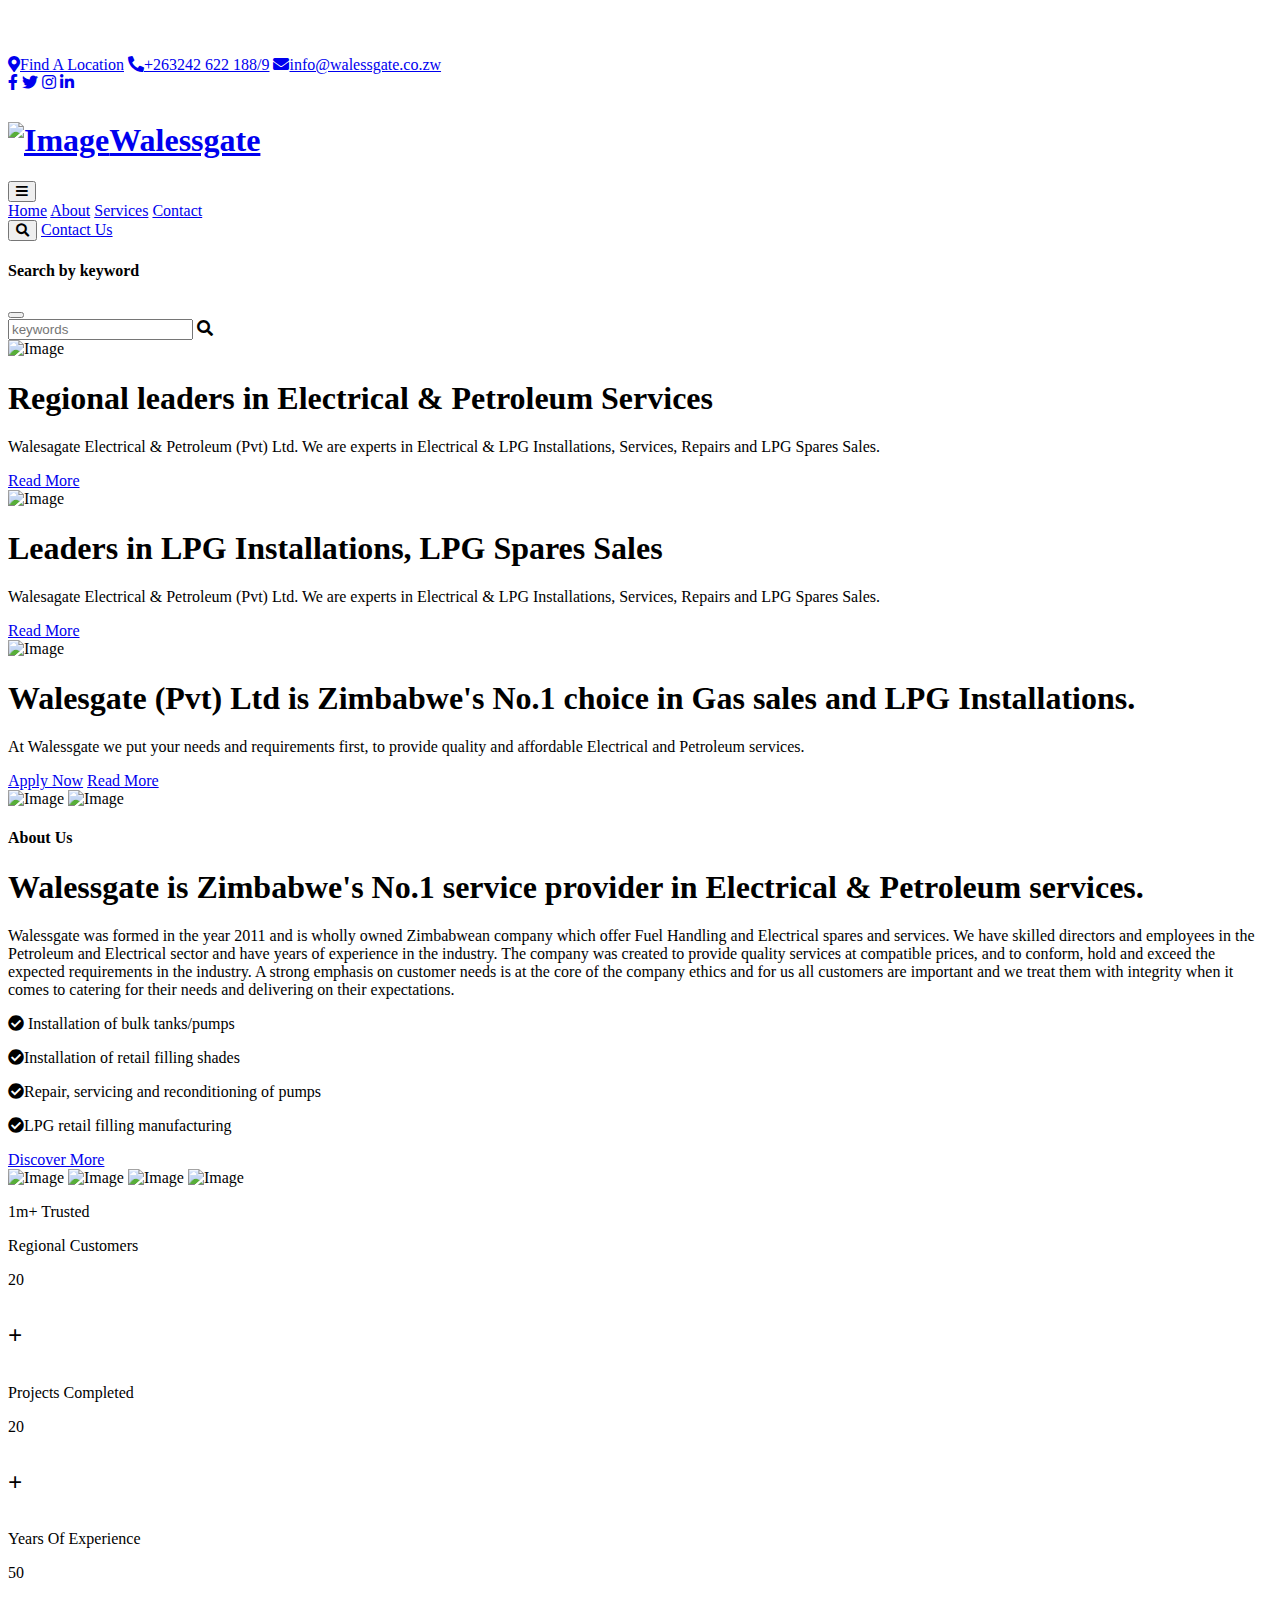
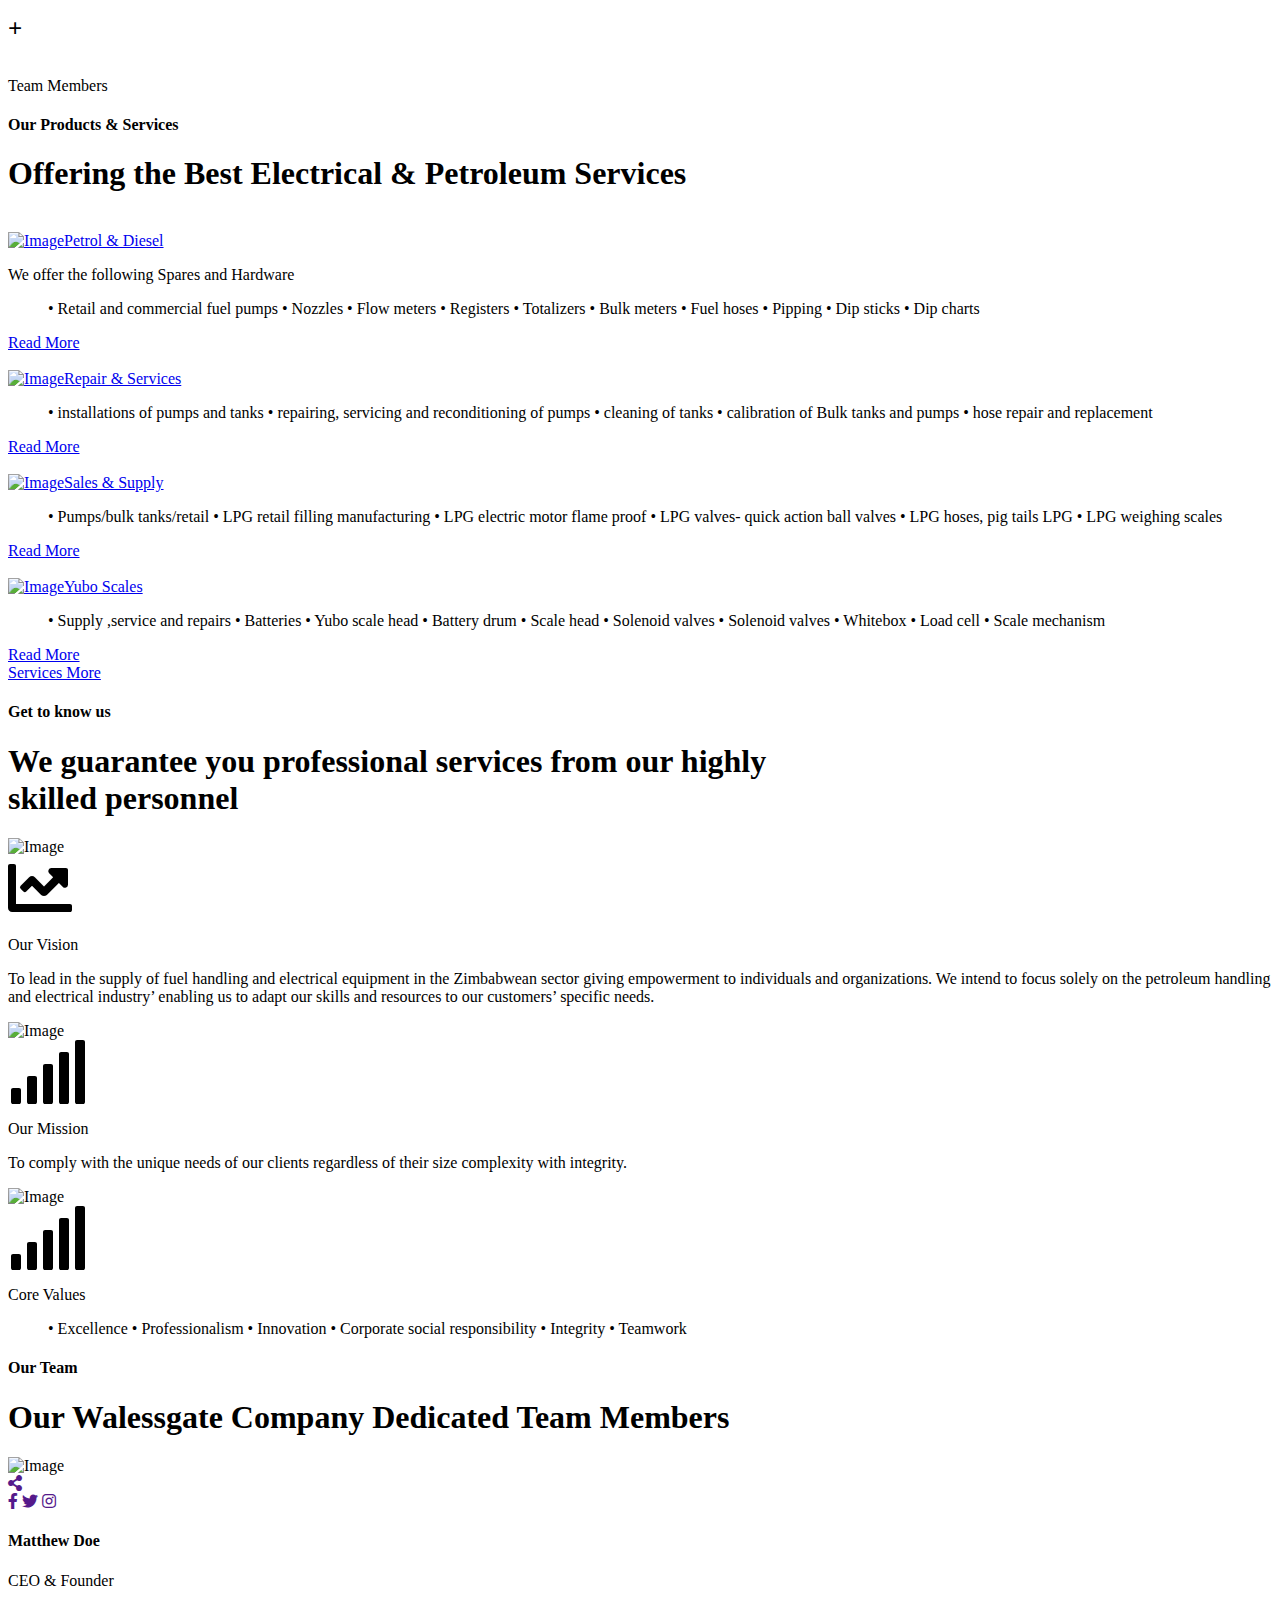
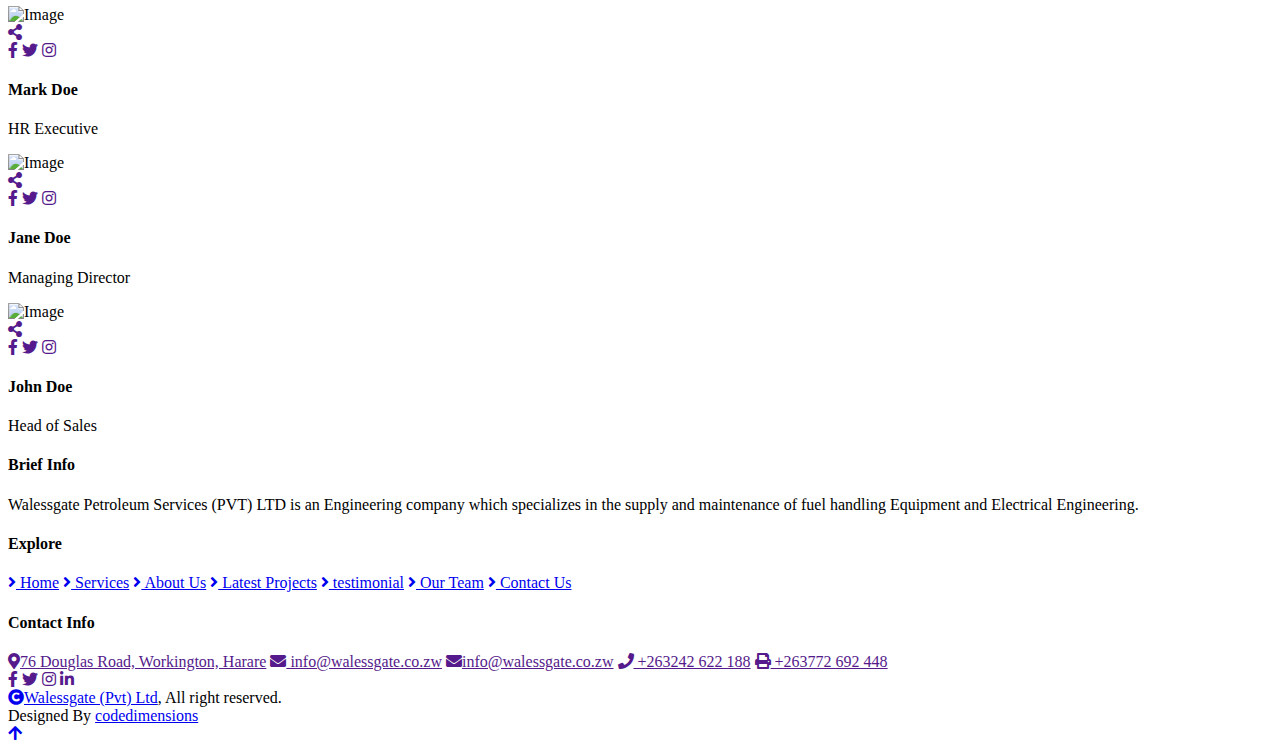
==== index.html @ 55df7e3e "Add files via upload" ====
<!DOCTYPE html>
<html lang="en">

    <head>
        <meta charset="utf-8">
        <title>Walessgate-Home</title>
        <meta content="width=device-width, initial-scale=1.0" name="viewport">
        <meta content="" name="keywords">
        <meta content="" name="description">

        <!-- Google Web Fonts -->
        <link rel="preconnect" href="https://fonts.googleapis.com">
        <link rel="preconnect" href="https://fonts.gstatic.com" crossorigin>
        <link href="https://fonts.googleapis.com/css2?family=Open+Sans:wght@400;500;600;700&family=Roboto:wght@400;500;700&display=swap" rel="stylesheet"> 

        <!-- Icon Font Stylesheet -->
        <link rel="stylesheet" href="https://use.fontawesome.com/releases/v5.15.4/css/all.css"/>
        <link href="https://cdn.jsdelivr.net/npm/bootstrap-icons@1.4.1/font/bootstrap-icons.css" rel="stylesheet">

        <!-- Libraries Stylesheet -->
        <link rel="stylesheet" href="https://cdnjs.cloudflare.com/ajax/libs/animate.css/4.1.1/animate.min.css"/>
        <link href="lib/animate/animate.min.css" rel="stylesheet">
        <link href="lib/owlcarousel/assets/owl.carousel.min.css" rel="stylesheet">
        <link href="lib/lightbox/css/lightbox.min.css" rel="stylesheet">


        <!-- Customized Bootstrap Stylesheet -->
        <link href="css/bootstrap.min.css" rel="stylesheet">

        <!-- Template Stylesheet -->
        <link href="css/style.css" rel="stylesheet">

        <script src="https://code.jquery.com/jquery-3.6.0.min.js"></script>  
        <!-- Include your main.js after jQuery -->  
        <script src="js/main.js"></script>  
    </head>

    <body>

        <!-- Spinner Start -->
        <div id="spinner" class="show bg-white position-fixed translate-middle w-100 vh-100 top-50 start-50 d-flex align-items-center justify-content-center">
            <div class="spinner-border text-primary" style="width: 3rem; height: 3rem;" role="status">
                <span class="sr-only">Loading...</span>
            </div>
        </div>
        <!-- Spinner End -->


        <!-- Topbar Start -->
        <div class="container-fluid topbar px-0 d-none d-lg-block">
            <div class="container px-0">
                <div class="row gx-0 align-items-center" style="height: 45px;">
                    <div class="col-lg-8 text-center text-lg-start mb-lg-0">
                        <div class="d-flex flex-wrap">
                            <a href="#" class="text-muted me-4"><i class="fas fa-map-marker-alt text-primary me-2"></i>Find A Location</a>
                            <a href="#" class="text-muted me-4"><i class="fas fa-phone-alt text-primary me-2"></i>+263242 622 188/9</a>
                            <a href="#" class="text-muted me-0"><i class="fas fa-envelope text-primary me-2"></i>info@walessgate.co.zw</a>
                        </div>
                    </div>
                    <div class="col-lg-4 text-center text-lg-end">
                        <div class="d-flex align-items-center justify-content-end">
                            <a href="#" class="btn btn-primary btn-square rounded-circle nav-fill me-3"><i class="fab fa-facebook-f text-white"></i></a>
                            <a href="#" class="btn btn-primary btn-square rounded-circle nav-fill me-3"><i class="fab fa-twitter text-white"></i></a>
                            <a href="#" class="btn btn-primary btn-square rounded-circle nav-fill me-3"><i class="fab fa-instagram text-white"></i></a>
                            <a href="#" class="btn btn-primary btn-square rounded-circle nav-fill me-0"><i class="fab fa-linkedin-in text-white"></i></a>
                        </div>
                    </div>
                </div>
            </div>
        </div>
        <!-- Topbar End -->


        <!-- Navbar & Hero Start -->
        <div class="container-fluid sticky-top px-0">
            <div class="position-absolute bg-dark" style="left: 0; top: 0; width: 100%; height: 100%;">
            </div>
            <div class="container px-0">
                <nav class="navbar navbar-expand-lg navbar-dark bg-white py-3 px-4">
                    <a href="index.html" class="navbar-brand p-0">
                        <h1 class="text-primary m-0"><img src="img/logo.png" class="img-fluid w-40" alt="Image" style="height:50px">Walessgate </h1>
                        <!-- <img src="img/logo.png" alt="Logo"> -->
                    </a>
                    <button class="navbar-toggler" type="button" data-bs-toggle="collapse" data-bs-target="#navbarCollapse">
                        <span class="fa fa-bars"></span>
                    </button>
                    <div class="collapse navbar-collapse" id="navbarCollapse">
                        <div class="navbar-nav ms-auto py-0">
                            <a href="index.html" class="nav-item nav-link active">Home</a>
                            <a href="about.html" class="nav-item nav-link">About</a>
                            <a href="service.html" class="nav-item nav-link">Services</a>
                         
                            <a href="contact.html" class="nav-item nav-link">Contact</a>
                        </div>
                        <div class="d-flex align-items-center flex-nowrap pt-xl-0">
                            <button class="btn btn-primary btn-md-square mx-2" data-bs-toggle="modal" data-bs-target="#searchModal"><i class="fas fa-search"></i></button>
                            <a href="#" class="btn btn-primary rounded-pill text-white py-2 px-4 ms-2 flex-wrap flex-sm-shrink-0">Contact Us</a>
                        </div>
                    </div>
                </nav>
            </div>
        </div>
        <!-- Navbar & Hero End -->

        <!-- Modal Search Start -->
        <div class="modal fade" id="searchModal" tabindex="-1" aria-labelledby="exampleModalLabel" aria-hidden="true">
            <div class="modal-dialog modal-fullscreen">
                <div class="modal-content rounded-0">
                    <div class="modal-header">
                        <h4 class="modal-title mb-0" id="exampleModalLabel">Search by keyword</h4>
                        <button type="button" class="btn-close" data-bs-dismiss="modal" aria-label="Close"></button>
                    </div>
                    <div class="modal-body d-flex align-items-center">
                        <div class="input-group w-75 mx-auto d-flex">
                            <input type="search" class="form-control p-3" placeholder="keywords" aria-describedby="search-icon-1">
                            <span id="search-icon-1" class="input-group-text p-3"><i class="fa fa-search"></i></span>
                        </div>
                    </div>
                </div>
            </div>
        </div>
        <!-- Modal Search End -->

        <!-- Carousel Start -->
        <div class="header-carousel owl-carousel">
            <div class="header-carousel-item">
                <div class="header-carousel-item-img-1">
                    <img src="img/carousel-1.jpg" class="img-fluid w-100" alt="Image" style="height:550px">
                </div>
                <div class="carousel-caption">
                    <div class="carousel-caption-inner text-start p-3">
                        <h1 class="display-1 text-capitalize text-white mb-4 fadeInUp animate__animated" data-animation="fadeInUp" data-delay="1.3s" style="animation-delay: 1.3s;">Regional leaders in Electrical & Petroleum Services</h1>
                        <p class="mb-5 fs-5 fadeInUp animate__animated" data-animation="fadeInUp" data-delay="1.5s" style="animation-delay: 1.5s;">Walesagate Electrical & Petroleum (Pvt) Ltd. We are experts in Electrical & LPG Installations, Services, Repairs and LPG Spares Sales.
                        </p>
                      
                        <a class="btn btn-dark rounded-pill py-3 px-5 mb-4 fadeInUp animate__animated" data-animation="fadeInUp" data-delay="1.5s" style="animation-delay: 1.7s;" href="#">Read More</a>
                    </div>
                </div>
            </div>
            <div class="header-carousel-item mx-auto">
                <div class="header-carousel-item-img-2">
                    <img src="img/carousel-2.jpg" class="img-fluid w-100" alt="Image" style="height:550px">
                </div>
                <div class="carousel-caption">
                    <div class="carousel-caption-inner text-center p-3">
                        <h1 class="display-1 text-capitalize text-white mb-4">Leaders in LPG Installations, LPG Spares Sales</h1>
                        <p class="mb-5 fs-5">Walesagate Electrical & Petroleum (Pvt) Ltd. We are experts in Electrical & LPG Installations, Services, Repairs and LPG Spares Sales.
                        </p>
                      
                        <a class="btn btn-dark rounded-pill py-3 px-5 mb-4" href="#">Read More</a>
                    </div>
                </div>
            </div>
            <div class="header-carousel-item">
                <div class="header-carousel-item-img-3">
                    <img src="img/carousel-3.jpg" class="img-fluid w-100" alt="Image" style="height:550px">
                </div>
                <div class="carousel-caption">
                    <div class="carousel-caption-inner text-end p-3">
                        <h1 class="display-1 text-capitalize text-white mb-4">Walesgate (Pvt) Ltd is Zimbabwe's No.1 choice in Gas sales and LPG Installations.</h1>
                        <p class="mb-5 fs-5">At Walessgate we put your needs and requirements first, to provide quality and affordable  Electrical and Petroleum services.
                        </p>
                        <a class="btn btn-primary rounded-pill py-3 px-5 mb-4 me-4" href="#">Apply Now</a>
                        <a class="btn btn-dark rounded-pill py-3 px-5 mb-4" href="#">Read More</a>
                    </div>
                </div>
            </div>
        </div>
        <!-- Carousel End -->


        <!-- About Start -->
        <div class="container-fluid about bg-light py-5">
            <div class="container py-5">
                <div class="row g-5 align-items-center">
                    <div class="col-lg-6 col-xl-5 wow fadeInLeft" data-wow-delay="0.1s">
                        <div class="about-img">
                            <img src="img/about-3.webp" class="img-fluid w-100 rounded-top bg-white" alt="Image">
                            <img src="img/about-2.jpg" class="img-fluid w-100 rounded-bottom" alt="Image">
                        </div>
                    </div>
                    <div class="col-lg-6 col-xl-7 wow fadeInRight" data-wow-delay="0.3s">
                        <h4 class="text-primary">About Us</h4>
                        <h1 class="display-5 mb-4">Walessgate is Zimbabwe's No.1 service provider in Electrical & Petroleum services.</h1>
                        <p class="text ps-4 mb-4">Walessgate was formed in the year 2011 and is wholly owned Zimbabwean company which offer Fuel Handling and Electrical spares and services.
                            We have skilled directors and employees in the Petroleum and Electrical sector and have years of experience in the industry. The company was created to provide quality services at compatible prices, and to conform, hold and exceed the expected requirements in the industry. 
                            A strong emphasis on customer needs is at the core of the company ethics and for us all customers are important and we treat them with integrity when it comes to catering for their needs and delivering on their expectations.
                            
                        </p>
                        <div class="row g-4 justify-content-between mb-5">
                            <div class="col-lg-6 col-xl-5">
                                <p class="text-dark"><i class="fas fa-check-circle text-primary me-1"></i> Installation of bulk tanks/pumps</p>
                                <p class="text-dark mb-0"><i class="fas fa-check-circle text-primary me-1"></i>Installation of retail filling shades</p>
                            </div>
                            <div class="col-lg-6 col-xl-7">
                                <p class="text-dark"><i class="fas fa-check-circle text-primary me-1"></i>Repair, servicing and reconditioning of pumps</p>
                                <p class="text-dark mb-0"><i class="fas fa-check-circle text-primary me-1"></i>LPG retail filling manufacturing </p>
                            </div>
                        </div>
                        <div class="row g-4 justify-content-between mb-5">
                            <div class="col-xl-5"><a href="#" class="btn btn-primary rounded-pill py-3 px-5">Discover More</a></div>
                            <div class="col-xl-7 mb-5">
                                <div class="about-customer d-flex position-relative">
                                    <img src="img/customer-img-1.jpg" class="img-fluid btn-xl-square position-absolute" style="left: 0; top: 0;"  alt="Image">
                                    <img src="img/customer-img-2.jpg" class="img-fluid btn-xl-square position-absolute" style="left: 45px; top: 0;" alt="Image">
                                    <img src="img/customer-img-3.webp" class="img-fluid btn-xl-square position-absolute" style="left: 90px; top: 0;" alt="Image">
                                    <img src="img/customer-img-1.jpg" class="img-fluid btn-xl-square position-absolute" style="left: 135px; top: 0;" alt="Image">
                                    <div class="position-absolute text-dark" style="left: 220px; top: 10px;">
                                        <p class="mb-0">1m+ Trusted</p>
                                        <p class="mb-0">Regional Customers</p>
                                    </div>
                                </div>
                            </div>
                        </div>
                        <div class="row g-4 text-center align-items-center justify-content-center">
                            <div class="col-sm-4">
                                <div class="bg-primary rounded p-4">
                                    <div class="d-flex align-items-center justify-content-center">
                                        <span class="counter-value fs-1 fw-bold text-dark" data-toggle="counter-up">20</span>
                                        <h4 class="text-dark fs-1 mb-0" style="font-weight: 600; font-size: 25px;">+</h4>
                                    </div>
                                    <div class="w-100 d-flex align-items-center justify-content-center">
                                        <p class="text-white mb-0">Projects Completed</p>
                                    </div>
                                </div>
                            </div>
                            <div class="col-sm-4">
                                <div class="bg-dark rounded p-4">
                                    <div class="d-flex align-items-center justify-content-center">
                                        <span class="counter-value fs-1 fw-bold text-white" data-toggle="counter-up">20</span>
                                        <h4 class="text-white fs-1 mb-0" style="font-weight: 600; font-size: 25px;">+</h4>
                                    </div>
                                    <div class="w-100 d-flex align-items-center justify-content-center">
                                        <p class="mb-0">Years Of Experience</p>
                                    </div>
                                </div>
                            </div>
                            <div class="col-sm-4">
                                <div class="bg-primary rounded p-4">
                                    <div class="d-flex align-items-center justify-content-center">
                                        <span class="counter-value fs-1 fw-bold text-dark" data-toggle="counter-up">50</span>
                                        <h4 class="text-dark fs-1 mb-0" style="font-weight: 600; font-size: 25px;">+</h4>
                                    </div>
                                    <div class="w-100 d-flex align-items-center justify-content-center">
                                        <p class="text-white mb-0">Team Members</p>
                                    </div>
                                </div>
                            </div>
                        </div>
                    </div>
                </div>
            </div>
        </div>
        <!-- About End -->


        <!-- Services Start -->
        <div class="container-fluid service py-5">
            <div class="container py-5">
                <div class="text-center mx-auto pb-5 wow fadeInUp" data-wow-delay="0.1s" style="max-width: 800px;">
                    <h4 class="text-primary">Our Products & Services</h4>
                    <h1 class="display-4"> Offering the Best Electrical & Petroleum Services</h1>
                </div>
                <div class="row g-4 justify-content-center text-center">
                    <div class="col-md-6 col-lg-4 col-xl-3 wow fadeInUp" data-wow-delay="0.1s">
                        <div class="service-item bg-light rounded">
                            <div class="service-img">
                                <img src="img/service-1.avif" class="img-fluid w-100 rounded-top" alt="">
                            </div>
                            <div class="service-content text-center p-4">
                                <div class="service-content-inner">
                                    <a href="#" class="h4 mb-4 d-inline-flex text-start"><img src="img/logo.png" class="img-fluid w-40" alt="Image" style="height:50px"></i>Petrol & Diesel</a>
                                    <p class="mb-4">We offer the following Spares and Hardware
                                        <ul> 
                                             •	Retail and commercial fuel pumps
                                                •	Nozzles
                                                •	Flow meters
                                                •	Registers
                                                •	Totalizers
                                                •	Bulk meters
                                                •	Fuel hoses
                                                •	Pipping
                                                •	Dip sticks
                                                •	Dip charts



                                        </ul>
                                    </p>
                                    <a class="btn btn-light rounded-pill py-2 px-4" href="service.html">Read More</a>
                                </div>
                            </div>
                        </div>
                    </div>
                    <div class="col-md-6 col-lg-4 col-xl-3 wow fadeInUp" data-wow-delay="0.3s">
                        <div class="service-item bg-light rounded">
                            <div class="service-img">
                                <img src="img/service-2.jpg" class="img-fluid w-100 rounded-top" alt="">
                            </div>
                            <div class="service-content text-center p-4">
                                <div class="service-content-inner">
                                    <a href="#" class="h4 mb-4 d-inline-flex text-start"><img src="img/logo.png" class="img-fluid w-40" alt="Image" style="height:50px">Repair & Services</a>
                                    <p class="mb-4"><ul>
                                        •	installations of pumps and tanks
                                        •	repairing, servicing and reconditioning of pumps
                                        •	cleaning of tanks
                                        •	calibration of Bulk tanks and pumps
                                        •	hose repair and replacement

                                    </ul>
                                    </p>
                                    <a class="btn btn-light rounded-pill py-2 px-4" href="service.html">Read More</a>
                                </div>
                            </div>
                        </div>
                    </div>
                    <div class="col-md-6 col-lg-4 col-xl-3 wow fadeInUp" data-wow-delay="0.5s">
                        <div class="service-item bg-light rounded">
                            <div class="service-img">
                                <img src="img/service-4.jpg" class="img-fluid w-100 rounded-top" alt="">
                            </div>
                            <div class="service-content text-center p-4">
                                <div class="service-content-inner">
                                    <a href="#" class="h4 mb-4 d-inline-flex text-start"><img src="img/logo.png" class="img-fluid w-40" alt="Image" style="height:50px">Sales & Supply</a>
                                    <p class="mb-4"><ul>
                                        •	Pumps/bulk tanks/retail
                                        •	LPG retail filling manufacturing 
                                        •	LPG electric motor flame proof
                                        •	LPG valves- quick action ball valves
                                        •	LPG hoses, pig tails LPG
                                        •	LPG weighing scales


                                    </ul>
                                    </p>
                                    <a class="btn btn-light rounded-pill py-2 px-4" href="service.html">Read More</a>
                                </div>
                            </div>
                        </div>
                    </div>
                    <div class="col-md-6 col-lg-4 col-xl-3 wow fadeInUp" data-wow-delay="0.7s">
                        <div class="service-item bg-light rounded">
                            <div class="service-img">
                                <img src="img/service-3.png" class="img-fluid w-100 rounded-top" alt="">
                            </div>
                            <div class="service-content text-center p-4">
                                <div class="service-content-inner">
                                    <a href="#" class="h4 mb-4 d-inline-flex text-start"><img src="img/logo.png" class="img-fluid w-40" alt="Image" style="height:50px">Yubo Scales</a>
                                    <p class="mb-4"><ul>
                                        •	Supply ,service and repairs
                                        •	Batteries
                                        •	Yubo scale head
                                        •	Battery drum
                                        •	Scale head
                                        •	Solenoid valves
                                        •	Solenoid valves
                                        •	Whitebox
                                        •	Load cell
                                        •	Scale mechanism
                                       



                                    </ul>
                                    </p>
                                    <a class="btn btn-light rounded-pill py-2 px-4" href="service.html">Read More</a>
                                </div>
                            </div>
                        </div>
                    </div>
                    <div class="col-12">
                        <a class="btn btn-primary rounded-pill py-3 px-5 wow fadeInUp" data-wow-delay="0.1s" href="service.html">Services More</a>
                    </div>
                </div>
            </div>
        </div>
        <!-- Services End -->


        <!-- Project Start -->
        <div class="container-fluid project">
            <div class="container">
                <div class="text-center mx-auto pb-5 wow fadeInUp" data-wow-delay="0.1s" style="max-width: 800px;">
                    <h4 class="text-primary">Get to know us</h4>
                    <h1 class="display-4">We guarantee you professional services from our highly skilled personnel</h1>
                </div>
                <div class="project-carousel owl-carousel wow fadeInUp" data-wow-delay="0.1s">
                    <div class="project-item h-100 wow fadeInUp" data-wow-delay="0.1s">
                        <div class="project-img">
                            <img src="img/carousel-1.jpg" class="img-fluid w-100 rounded" alt="Image">
                        </div>
                        <div class="project-content bg-light rounded p-4">
                            <div class="project-content-inner">
                                <div class="project-icon mb-3"><i class="fas fa-chart-line fa-4x text-primary"></i></div>
                                <p class="text-dark fs-5 mb-3">Our Vision</p>
                                <p>
                                    To lead in the supply of fuel handling and electrical equipment in the Zimbabwean sector giving empowerment to individuals and organizations. We intend to focus solely on the petroleum handling and electrical industry’ enabling us to adapt our skills and resources to our customers’ specific needs.
                                </p>
                              
                            </div>
                        </div>
                    </div>
                    <div class="project-item h-100 wow fadeInUp" data-wow-delay="0.3s">
                        <div class="project-img">
                            <img src="img/carousel-1.jpg" class="img-fluid w-100 rounded" alt="Image">
                        </div>
                        <div class="project-content bg-light rounded p-4">
                            <div class="project-content-inner">
                                <div class="project-icon mb-3"><i class="fas fa-signal fa-4x text-primary"></i></div>
                                <p class="text-dark fs-5 mb-3">Our Mission</p>
                                <p>
                                    To comply with the unique needs of our clients regardless of their size complexity with integrity.
                                </p>
                              
                            </div>
                        </div>
                    </div>
                    <div class="project-item h-100">
                        <div class="project-img">
                            <img src="img/carousel-1.jpg" class="img-fluid w-100 rounded" alt="Image">
                        </div>
                        <div class="project-content bg-light rounded p-4">
                            <div class="project-content-inner">
                                <div class="project-icon mb-3"><i class="fas fa-signal fa-4x text-primary"></i></div>
                                <p class="text-dark fs-5 mb-3">Core Values</p>
                               <p>
                                <ul>
                                    •	Excellence
                                    •	Professionalism
                                    •	Innovation
                                    •	Corporate social responsibility
                                    •	Integrity
                                    •	Teamwork

                                </ul>
                               </p>
                                
                            </div>
                        </div>
                    </div>
                </div>
            </div>
        </div>
        <!-- Project End -->


        <!-- Team Start -->
        <div class="container-fluid team pb-5">
            <div class="container pb-5">
                <div class="text-center mx-auto pb-5 wow fadeInUp" data-wow-delay="0.1s" style="max-width: 800px;">
                    <h4 class="text-primary">Our Team</h4>
                    <h1 class="display-4">Our Walessgate Company Dedicated Team Members</h1>
                </div>
                <div class="row g-4 justify-content-center">
                    <div class="col-sm-6 col-md-6 col-lg-4 col-xl-3 wow fadeInUp" data-wow-delay="0.1s">
                        <div class="team-item rounded">
                            <div class="team-img">
                                <img src="img/team-1.jpeg" class="img-fluid w-100 rounded-top" alt="Image">
                                <div class="team-icon">
                                    <a class="btn btn-primary btn-sm-square text-white rounded-circle mb-3" href=""><i class="fas fa-share-alt"></i></a>
                                    <div class="team-icon-share">
                                        <a class="btn btn-primary btn-sm-square text-white rounded-circle mb-3" href=""><i class="fab fa-facebook-f"></i></a>
                                        <a class="btn btn-primary btn-sm-square text-white rounded-circle mb-3" href=""><i class="fab fa-twitter"></i></a>
                                        <a class="btn btn-primary btn-sm-square text-white rounded-circle mb-0" href=""><i class="fab fa-instagram"></i></a>
                                    </div>
                                </div>
                            </div>
                            <div class="team-content bg-dark text-center rounded-bottom p-4">
                                <div class="team-content-inner rounded-bottom">
                                    <h4 class="text-white">Matthew Doe</h4>
                                    <p class="text-muted mb-0">CEO & Founder</p>
                                </div>
                            </div>
                        </div>
                    </div>
                    <div class="col-sm-6 col-md-6 col-lg-4 col-xl-3 wow fadeInUp" data-wow-delay="0.3s">
                        <div class="team-item rounded">
                            <div class="team-img">
                                <img src="img/team-1.jpeg" class="img-fluid w-100 rounded-top" alt="Image">
                                <div class="team-icon">
                                    <a class="btn btn-primary btn-sm-square text-white rounded-circle mb-3" href=""><i class="fas fa-share-alt"></i></a>
                                    <div class="team-icon-share">
                                        <a class="btn btn-primary btn-sm-square text-white rounded-circle mb-3" href=""><i class="fab fa-facebook-f"></i></a>
                                        <a class="btn btn-primary btn-sm-square text-white rounded-circle mb-3" href=""><i class="fab fa-twitter"></i></a>
                                        <a class="btn btn-primary btn-sm-square text-white rounded-circle mb-0" href=""><i class="fab fa-instagram"></i></a>
                                    </div>
                                </div>
                            </div>
                            <div class="team-content bg-dark text-center rounded-bottom p-4">
                                <div class="team-content-inner rounded-bottom">
                                    <h4 class="text-white">Mark Doe</h4>
                                    <p class="text-muted mb-0">HR Executive</p>
                                </div>
                            </div>
                        </div>
                    </div>
                    <div class="col-sm-6 col-md-6 col-lg-4 col-xl-3 wow fadeInUp" data-wow-delay="0.5s">
                        <div class="team-item rounded">
                            <div class="team-img">
                                <img src="img/team-1.jpeg" class="img-fluid w-100 rounded-top" alt="Image">
                                <div class="team-icon">
                                    <a class="btn btn-primary btn-sm-square text-white rounded-circle mb-3" href=""><i class="fas fa-share-alt"></i></a>
                                    <div class="team-icon-share">
                                        <a class="btn btn-primary btn-sm-square text-white rounded-circle mb-3" href=""><i class="fab fa-facebook-f"></i></a>
                                        <a class="btn btn-primary btn-sm-square text-white rounded-circle mb-3" href=""><i class="fab fa-twitter"></i></a>
                                        <a class="btn btn-primary btn-sm-square text-white rounded-circle mb-0" href=""><i class="fab fa-instagram"></i></a>
                                    </div>
                                </div>
                            </div>
                            <div class="team-content bg-dark text-center rounded-bottom p-4">
                                <div class="team-content-inner rounded-bottom">
                                    <h4 class="text-white">Jane Doe</h4>
                                    <p class="text-muted mb-0">Managing Director</p>
                                </div>
                            </div>
                        </div>
                    </div>
                    <div class="col-sm-6 col-md-6 col-lg-4 col-xl-3 wow fadeInUp" data-wow-delay="0.7s">
                        <div class="team-item rounded">
                            <div class="team-img">
                                <img src="img/team-1.jpeg" class="img-fluid w-100 rounded-top" alt="Image">
                                <div class="team-icon">
                                    <a class="btn btn-primary btn-sm-square text-white rounded-circle mb-3" href=""><i class="fas fa-share-alt"></i></a>
                                    <div class="team-icon-share">
                                        <a class="btn btn-primary btn-sm-square text-white rounded-circle mb-3" href=""><i class="fab fa-facebook-f"></i></a>
                                        <a class="btn btn-primary btn-sm-square text-white rounded-circle mb-3" href=""><i class="fab fa-twitter"></i></a>
                                        <a class="btn btn-primary btn-sm-square text-white rounded-circle mb-0" href=""><i class="fab fa-instagram"></i></a>
                                    </div>
                                </div>
                            </div>
                            <div class="team-content bg-dark text-center rounded-bottom p-4">
                                <div class="team-content-inner rounded-bottom">
                                    <h4 class="text-white">John Doe</h4>
                                    <p class="text-muted mb-0">Head of Sales</p>
                                </div>
                            </div>
                        </div>
                    </div>
                </div>
            </div>
        </div>
        <!-- Team End -->


        <!-- Footer Start -->
        <div class="container-fluid footer py-5 wow fadeIn" data-wow-delay="0.2s">
            <div class="container py-5">
                <div class="row g-5">
                    <div class="col-md-6 col-lg-6 col-xl-3">
                        <div class="footer-item d-flex flex-column">
                            <div class="footer-item">
                                <h4 class="text-white mb-4">Brief Info</h4>
                                <p class="mb-3">Walessgate Petroleum Services (PVT) LTD is an Engineering company which specializes in the supply and maintenance of fuel handling Equipment and Electrical Engineering.</p>
                               
                            </div>
                        </div>
                    </div>
                    <div class="col-md-6 col-lg-6 col-xl-3">
                        <div class="footer-item d-flex flex-column">
                            <h4 class="text-white mb-4">Explore</h4>
                            <a href="#"><i class="fas fa-angle-right me-2"></i> Home</a>
                            <a href="#"><i class="fas fa-angle-right me-2"></i> Services</a>
                            <a href="#"><i class="fas fa-angle-right me-2"></i> About Us</a>
                            <a href="#"><i class="fas fa-angle-right me-2"></i> Latest Projects</a>
                            <a href="#"><i class="fas fa-angle-right me-2"></i> testimonial</a>
                            <a href="#"><i class="fas fa-angle-right me-2"></i> Our Team</a>
                            <a href="#"><i class="fas fa-angle-right me-2"></i> Contact Us</a>
                        </div>
                    </div>
                    <div class="col-md-6 col-lg-6 col-xl-3">
                        <div class="footer-item d-flex flex-column">
                            <h4 class="text-white mb-4">Contact Info</h4>
                            <a href=""><i class="fa fa-map-marker-alt me-2"></i>76 Douglas Road, Workington, Harare</a>
                            <a href=""><i class="fas fa-envelope me-2"></i> info@walessgate.co.zw</a>
                            <a href=""><i class="fas fa-envelope me-2"></i>info@walessgate.co.zw</a>
                            <a href=""><i class="fas fa-phone me-2"></i> +263242 622 188</a>
                            <a href="" class="mb-3"><i class="fas fa-print me-2"></i> +263772 692 448</a>
                            <div class="d-flex align-items-center">
                                <a class="btn btn-light btn-md-square me-2" href=""><i class="fab fa-facebook-f"></i></a>
                                <a class="btn btn-light btn-md-square me-2" href=""><i class="fab fa-twitter"></i></a>
                                <a class="btn btn-light btn-md-square me-2" href=""><i class="fab fa-instagram"></i></a>
                                <a class="btn btn-light btn-md-square me-0" href=""><i class="fab fa-linkedin-in"></i></a>
                            </div>
                        </div>
                    </div>

                </div>
            </div>
        </div>
        <!-- Footer End -->

        
        <!-- Copyright Start -->
        <div class="container-fluid copyright py-4">
            <div class="container">
                <div class="row g-4 align-items-center">
                    <div class="col-md-6 text-center text-md-start mb-md-0">
                        <span class="text-body"><a href="#" class="border-bottom text-primary"><i class="fas fa-copyright text-light me-2"></i>Walessgate (Pvt) Ltd</a>, All right reserved.</span>
                    </div>
                    <div class="col-md-6 text-center text-md-end text-body">
                        <!--/*** This template is free as long as you keep the below author’s credit link/attribution link/backlink. ***/-->
                        <!--/*** If you'd like to use the template without the below author’s credit link/attribution link/backlink, ***/-->
                        <!--/*** you can purchase the Credit Removal License from "https://htmlcodex.com/credit-removal". ***/-->
                        Designed By <a class="border-bottom text-primary" href="https://htmlcodex.com">codedimensions</a>
                    </div>
                </div>
            </div>
        </div>
        <!-- Copyright End -->


        <!-- Back to Top -->
        <a href="#" class="btn btn-primary btn-lg-square back-to-top"><i class="fa fa-arrow-up"></i></a>   

        
    <!-- JavaScript Libraries -->
    <script src="https://ajax.googleapis.com/ajax/libs/jquery/3.6.4/jquery.min.js"></script>
    <script src="https://cdn.jsdelivr.net/npm/bootstrap@5.0.0/dist/js/bootstrap.bundle.min.js"></script>
    <script src="lib/wow/wow.min.js"></script>
    <script src="lib/easing/easing.min.js"></script>
    <script src="lib/waypoints/waypoints.min.js"></script>
    <script src="lib/counterup/counterup.min.js"></script>
    <script src="lib/owlcarousel/owl.carousel.min.js"></script>
    <script src="lib/lightbox/js/lightbox.min.js"></script>
    

    <!-- Template Javascript -->
    <script src="js/main.js"></script>
    </body>

</html>
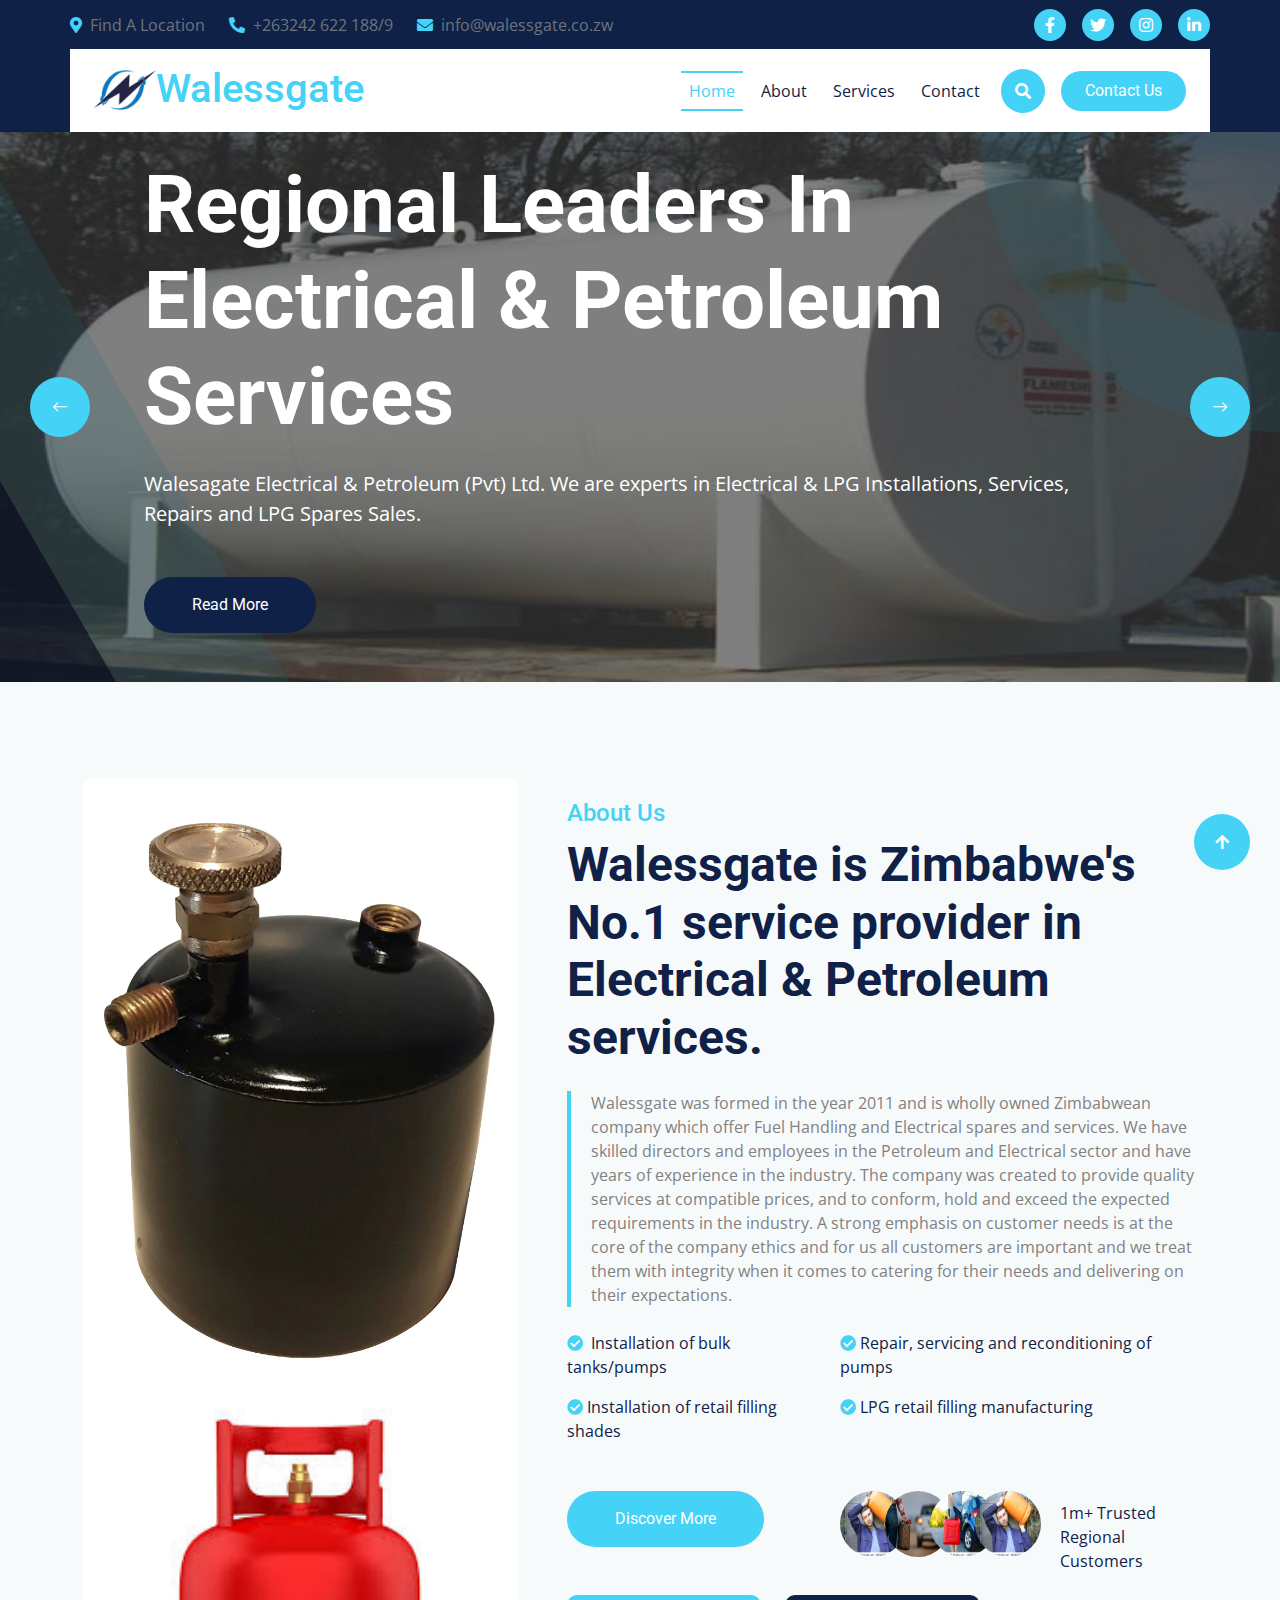
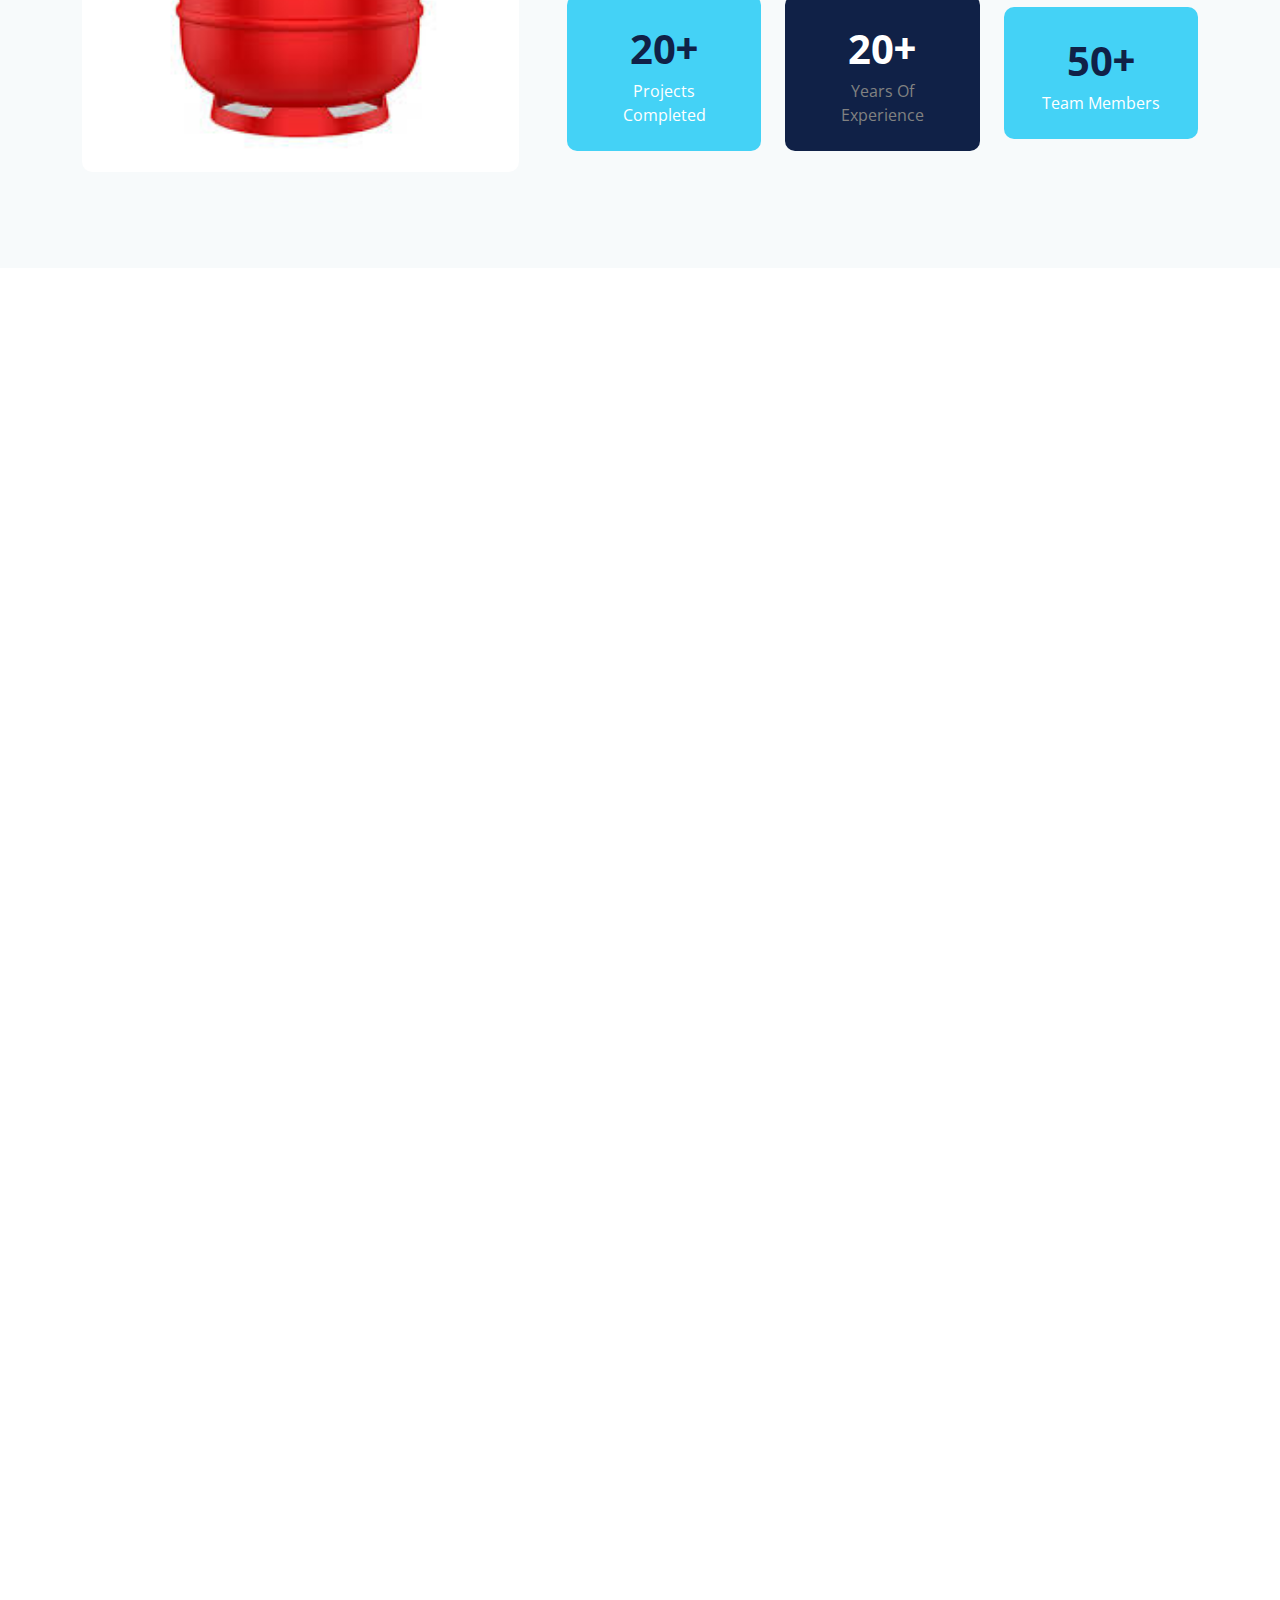
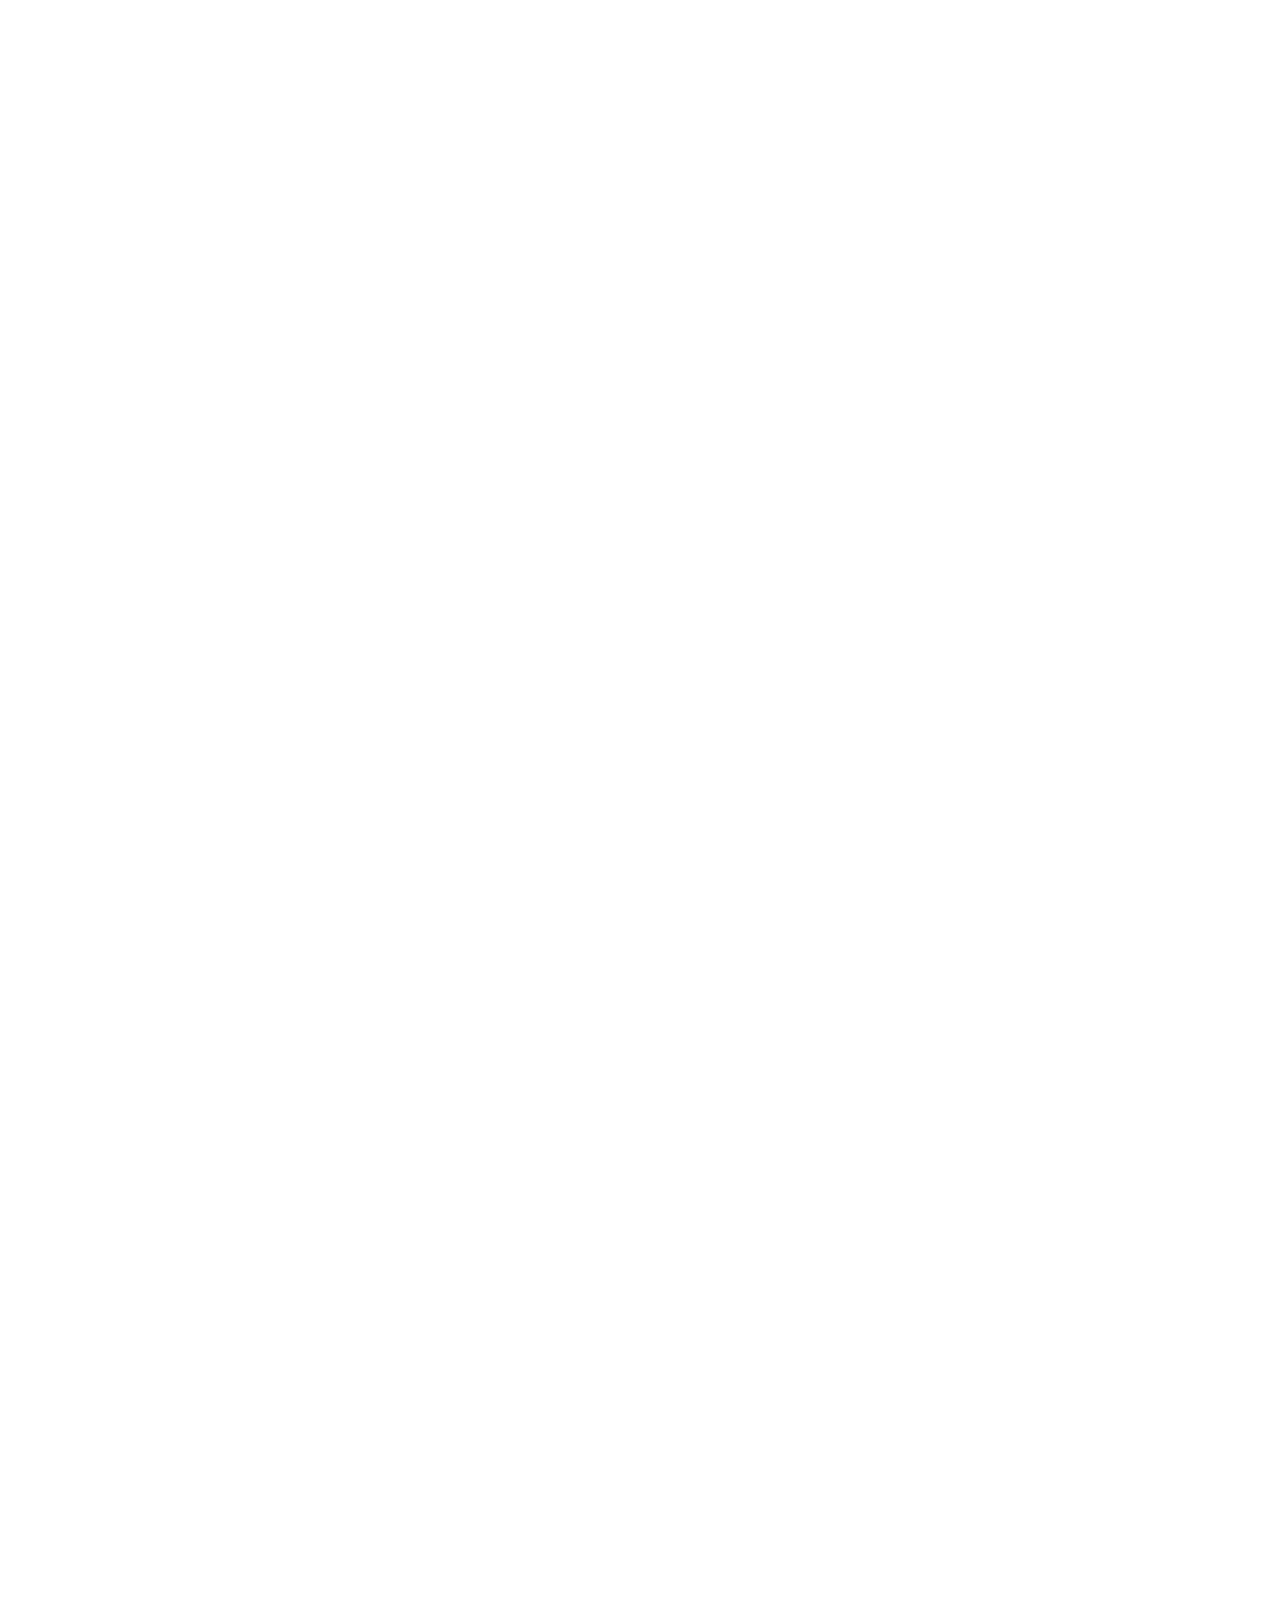
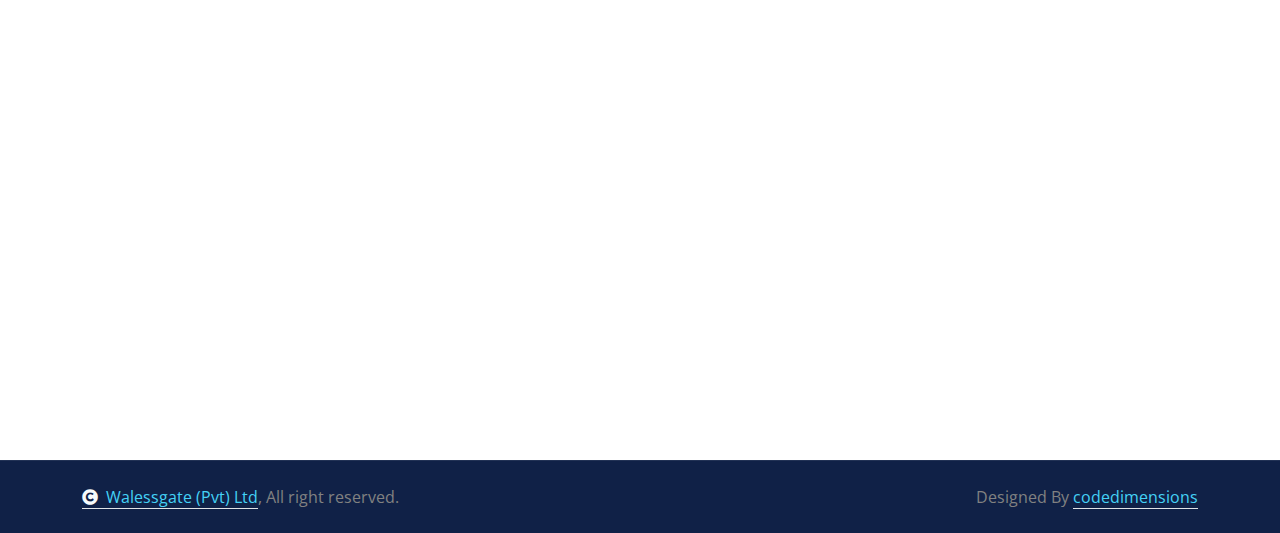
==== commit 8db888e7: "Add files via upload" ====
--- a/index.html
+++ b/index.html
@@ -570,7 +570,7 @@
                     <div class="col-md-6 col-lg-6 col-xl-3">
                         <div class="footer-item d-flex flex-column">
                             <h4 class="text-white mb-4">Contact Info</h4>
-                            <a href=""><i class="fa fa-map-marker-alt me-2"></i>76 Douglas Road, Workington, Harare</a>
+                            <a href=""><i class="fa fa-map-marker-alt me-2"></i>15 Bristol Road, Workington, Harare</a>
                             <a href=""><i class="fas fa-envelope me-2"></i> info@walessgate.co.zw</a>
                             <a href=""><i class="fas fa-envelope me-2"></i>info@walessgate.co.zw</a>
                             <a href=""><i class="fas fa-phone me-2"></i> +263242 622 188</a>
--- a/css/style.css
+++ b/css/style.css
@@ -0,0 +1,956 @@
+
+/*** Spinner Start ***/
+/*** Spinner ***/
+#spinner {
+    opacity: 0;
+    visibility: hidden;
+    transition: opacity .5s ease-out, visibility 0s linear .5s;
+    z-index: 99999;
+}
+
+#spinner.show {
+    transition: opacity .5s ease-out, visibility 0s linear 0s;
+    visibility: visible;
+    opacity: 1;
+}
+/*** Spinner End ***/
+
+.back-to-top {
+    position: fixed;
+    right: 30px;
+    bottom: 30px;
+    display: flex;
+    width: 45px;
+    height: 45px;
+    align-items: center;
+    justify-content: center;
+    transition: 0.5s;
+    z-index: 99;
+}
+
+/*** Button Start ***/
+.btn {
+    font-weight: 600;
+    transition: .5s;
+}
+
+.btn-square {
+    width: 32px;
+    height: 32px;
+}
+
+.btn-sm-square {
+    width: 34px;
+    height: 34px;
+}
+
+.btn-md-square {
+    width: 44px;
+    height: 44px;
+}
+
+.btn-lg-square {
+    width: 56px;
+    height: 56px;
+}
+
+.btn-xl-square {
+    width: 66px;
+    height: 66px;
+}
+
+.btn-square,
+.btn-sm-square,
+.btn-md-square,
+.btn-lg-square,
+.btn-xl-square {
+    padding: 0;
+    display: flex;
+    align-items: center;
+    justify-content: center;
+    font-weight: normal;
+    border-radius: 50%;
+}
+
+.btn.btn-primary {
+    background: var(--bs-primary) !important;
+    color: var(--bs-white) !important;
+    font-family: 'Roboto', sans-serif;
+    border: none;
+    font-weight: 400;
+    transition: 0.5s;
+}
+
+.btn.btn-primary:hover {
+    background: var(--bs-dark) !important;
+    color: var(--bs-light) !important;
+}
+
+.btn.btn-dark {
+    background: var(--bs-dark) !important;
+    color: var(--bs-white) !important;
+    font-family: 'Roboto', sans-serif;
+    border: none;
+    font-weight: 400;
+    transition: 0.5s;
+}
+
+.btn.btn-dark:hover {
+    background: var(--bs-white) !important;
+    color: var(--bs-dark) !important;
+}
+
+.btn.btn-light {
+    background: var(--bs-primary) !important;
+    color: var(--bs-white) !important;
+    font-family: 'Roboto', sans-serif;
+    border: none;
+    font-weight: 400;
+    transition: 0.5s;
+}
+
+.btn.btn-light:hover {
+    background: var(--bs-white) !important;
+    color: var(--bs-dark) !important;
+}
+/*** Topbar Start ***/
+.topbar {
+    padding: 2px 10px 2px 20px;
+    background: var(--bs-dark) !important;
+}
+
+@media (max-width: 768px) {
+    .topbar {
+        display: none;    
+    }
+}
+/*** Topbar End ***/
+
+/*** Navbar ***/
+.sticky-top,
+.sticky-top .container {
+    transition: 0.5s !important;
+}
+
+.navbar .navbar-nav .nav-item.nav-link,
+.navbar .navbar-nav .nav-link {
+    color: var(--bs-dark) !important;
+}
+
+.navbar .navbar-nav .nav-item {
+    position: relative;
+    margin: 0 5px !important;
+}
+
+.navbar .navbar-nav .nav-item::before,
+.navbar .navbar-nav .nav-item::after {
+    position: absolute;
+    content: "";
+    width: 0;
+    height: 0;
+    border: 0px solid var(--bs-primary);
+    transition: 0.5s;
+}
+
+.navbar .navbar-nav .nav-item::before {
+    top: 0;
+    left: 0;
+}
+.navbar .navbar-nav .nav-item::after {
+    bottom: 0;
+    right: 0;
+}
+
+.navbar .navbar-nav .nav-item:hover::after,
+.navbar .navbar-nav .nav-item:hover::before,
+.navbar .navbar-nav .nav-item.active::after,
+.navbar .navbar-nav .nav-item.active::before {
+    width: 100%;
+    border-width: 1px;
+}
+
+.navbar .navbar-nav .nav-link:hover,
+.navbar .navbar-nav .nav-link.active,
+.sticky-top .navbar .navbar-nav .nav-link:hover,
+.sticky-top .navbar .navbar-nav .nav-link.active {
+    color: var(--bs-primary) !important;
+}
+
+.navbar .dropdown-toggle::after {
+    border: none;
+    content: "\f107" !important;
+    font-family: "Font Awesome 5 Free";
+    font-weight: 600;
+    vertical-align: middle;
+}
+
+@media (min-width: 1200px) {
+    .navbar .nav-item .dropdown-menu {
+        display: block;
+        visibility: hidden;
+        top: 100%;
+        transform: rotateX(-75deg);
+        transform-origin: 0% 0%;
+        border: 0;
+        border-radius: 10px;
+        margin-top: 20px !important;
+        transition: .5s;
+        opacity: 0;
+        z-index: 9;
+    }
+}
+
+@media (max-width: 1200px) {
+    .navbar .nav-item .dropdown-menu {
+        margin-top: 15px !important;
+        transition: 0.5s;
+    }
+}
+
+@media (max-width: 991px) {
+    .navbar .navbar-nav .nav-item.nav-link {
+        margin: 15px 0 !important;
+    }
+
+}
+
+.dropdown .dropdown-menu a:hover {
+    background: var(--bs-primary) !important;
+    color: var(--bs-white);
+}
+
+.navbar .nav-item:hover .dropdown-menu {
+    transform: rotateX(0deg);
+    visibility: visible;
+    background: var(--bs-light) !important;
+    margin-top: 20px !important;
+    transition: .5s;
+    opacity: 1;
+}
+
+.navbar .navbar-toggler {
+    padding: 8px 15px;
+    color: var(--bs-dark);
+    background: var(--bs-primary);
+}
+
+#searchModal .modal-content {
+    background: rgba(250, 250, 250, .6);
+}
+/*** Navbar End ***/
+
+/*** Carousel Header Start ***/
+.header-carousel .header-carousel-item {
+    position: relative;
+    overflow: hidden;
+    z-index: 1;
+}
+
+.owl-prev,
+.owl-next {
+    position: absolute;
+    width: 60px;
+    height: 60px;
+    top: 50%;
+    transform: translateY(-50%);
+    padding: 20px 20px;
+    border-radius: 40px;
+    background: var(--bs-primary);
+    color: var(--bs-white);
+    display: flex;
+    align-items: center;
+    justify-content: center;
+    transition: 0.5s;
+}
+
+.owl-prev {
+    left: 30px;
+}
+
+.owl-next {
+    right: 30px;
+}
+
+.owl-prev:hover,
+.owl-next:hover {
+    background: var(--bs-dark) !important;
+    color: var(--bs-white) !important;
+}
+
+.header-carousel .header-carousel-item-img-1,
+.header-carousel .header-carousel-item-img-2,
+.header-carousel .header-carousel-item-img-3 {
+    position: relative;
+    overflow: hidden;
+}
+
+.header-carousel .header-carousel-item-img-1::before,
+.header-carousel .header-carousel-item-img-2::before,
+.header-carousel .header-carousel-item-img-3::before {
+    content: "";
+    position: absolute;
+    width: 600px;
+    height: 600px;
+    top: -300px;
+    right: -300px;
+    border-radius: 300px;
+    border: 100px solid rgba(68, 210, 246, 0.2);
+    animation: RotateMoveCircle 10s linear infinite;
+    background: transparent;
+    z-index: 2 !important;
+}
+
+@keyframes RotateMoveCircle {
+    0% {top: -400px;}
+    50%   {right: -200px;}
+    75%   {top: -200px;}
+    100%  {top: -400px;}
+}
+
+.header-carousel .header-carousel-item-img-1::after,
+.header-carousel .header-carousel-item-img-2::after,
+.header-carousel .header-carousel-item-img-3::after {
+    content: "";
+    position: absolute;
+    width: 150px;
+    height: 1200px;
+    top: -150px;
+    left: 70px;
+    transform: rotate(-30deg);
+    background: rgba(68, 210, 246, 0.2);
+    animation: RotateMoveRight 5s linear infinite;
+    z-index: 2 !important;
+}
+
+@keyframes RotateMoveRight {
+    0%   {left: 0px;}
+    50%   {left: 70px;}
+    100%  {left: 0px;}
+}
+
+.header-carousel .header-carousel-item::before {
+    content: "";
+    position: absolute;
+    width: 300px;
+    height: 1200px;
+    top: -150px;
+    left: -265px;
+    transform: rotate(-30deg);
+    background: var(--bs-dark);
+    animation: RotateMoveLeft 5s linear infinite;
+    opacity: 0.7;
+    z-index: 2 !important;
+}
+
+@keyframes RotateMoveLeft {
+    0%   {left: -240px;}
+    50%   {left: -300px;}
+    100%  {left: -240px;}
+}
+
+.header-carousel .header-carousel-item::after {
+    content: "";
+    position: absolute;
+    width: 100%;
+    height: 100%;
+    top: 0;
+    left: 0;
+    background: rgba(0, 0, 0, 0.5);
+    z-index: 2 !important;
+}
+
+.header-carousel .header-carousel-item .carousel-caption {
+    position: absolute;
+    width: 80%;
+    height: 100%;
+    top: 0;
+    left: 50%;
+    transform: translateX(-50%);
+    display: flex;
+    flex-direction: column;
+    justify-content: center;
+    z-index: 9;
+}
+
+@media (max-width: 992px) {
+    .header-carousel .header-carousel-item .carousel-caption {
+        width: 100% !important;
+        margin-left: 0 !important;
+        padding: 0 10px;
+    }
+    .header-carousel-item img {
+        height: 700px;
+        object-fit: cover;
+    }
+
+    .owl-prev,
+    .owl-next {
+        top: 40px !important;
+    }
+
+    .owl-prev {
+        left: 65%;
+    }
+}
+/*** Header Carousel End ***/
+
+/*** Single Page Hero Header Start ***/
+.bg-breadcrumb {
+    position: relative;
+    overflow: hidden;
+    background: linear-gradient(rgba(0, 0, 0, 0.5), rgba(0, 0, 0, 0.5)), url(../img/carousel-1.jpg);
+    background-position: center center;
+    background-repeat: no-repeat;
+    background-size: cover;
+    padding: 60px 0 60px 0;
+}
+
+.bg-breadcrumb .breadcrumb-item a {
+    color: var(--bs-white) !important;
+}
+
+.bg-breadcrumb .bg-breadcrumb-single {
+    position: absolute;
+    width: 500px;
+    height: 1200px;
+    top: 0px;
+    left: 0;
+    margin-left: 30px;
+    transform: rotate(-30deg);
+    background: var(--bs-dark);
+    animation: RotateMoveLeft 5s linear infinite;
+    opacity: 0.7;
+    z-index: 2 !important;
+}
+
+
+.bg-breadcrumb::before {
+    content: "";
+    position: absolute;
+    width: 400px;
+    height: 400px;
+    top: -150px;
+    right: -150px;
+    border-radius: 200px;
+    border: 80px solid rgba(68, 210, 246, 0.2);
+    animation: RotateMoveCircle 10s linear infinite;
+    background: transparent;
+    z-index: 2 !important;
+}
+
+@keyframes RotateMoveCircle {
+    0% {top: -200px;}
+    50%   {right: -100px;}
+    75%   {top: -100px;}
+    100%  {top: -200px;}
+}
+
+
+.bg-breadcrumb::after {
+    content: "";
+    position: absolute;
+    width: 150px;
+    height: 1200px;
+    top: -150px;
+    left: 0;
+    margin-left: 160px;
+    transform: rotate(-30deg);
+    background: rgba(68, 210, 246, 0.2);
+    animation: RotateMoveRight 5s linear infinite;
+    z-index: 2 !important;
+}
+/*** Single Page Hero Header End ***/
+
+
+/*** About Start ***/
+.about .text {
+    position: relative;
+}
+
+.about .text::after {
+    content: "";
+    width: 4px;
+    height: 100%;
+    position: absolute;
+    top: 0;
+    left: 0;
+    background: var(--bs-primary);
+}
+/*** About End ***/
+
+/*** Service Start ***/
+.service .service-item {
+    box-shadow: 0 0 45px rgba(0, 0, 0, 0.3);
+}
+
+.service .service-item .service-img {
+    position: relative;
+    overflow: hidden;
+    border-top-left-radius: 10px;
+    border-top-right-radius: 10px;
+}
+
+.service .service-item .service-img img {
+    transition: 0.5s;
+}
+
+.service .service-item:hover .service-img img {
+    transform: scale(1.2);
+}
+
+.service .service-item .service-img::after {
+    content: "";
+    width: 0;
+    height: 0;
+    position: absolute;
+    top: 0;
+    right: 0;
+    border-top-left-radius: 10px;
+    border-top-right-radius: 10px;
+    background: rgba(68, 210, 246, 0.4);
+    transition: 0.5s;
+}
+
+.service .service-item:hover .service-img::after {
+    width: 100% !important;
+    height: 100% !important;
+}
+
+.service .service-item .service-content {
+    position: relative;
+}
+
+.service .service-item .service-content::after {
+    content: "";
+    width: 0;
+    height: 0;
+    position: absolute;
+    bottom: 0;
+    left: 0;
+    border-bottom-left-radius: 10px;
+    border-bottom-right-radius: 10px;
+    background: var(--bs-dark);
+    transition: 0.5s;
+    z-index: 1;
+}
+
+.service .service-item:hover .service-content::after {
+    width: 100% !important;
+    height: 100% !important;
+}
+
+.service .service-item .service-content .service-content-inner {
+    transition: 0.5s;
+}
+
+.service .service-item:hover .service-content .service-content-inner {
+    position: relative;
+    color: var(--bs-white) !important;
+    transition: 0.5s;
+    z-index: 2;
+}
+
+.service .service-item:hover .service-content .service-content-inner a.h4 {
+    color: var(--bs-white) !important;
+    transition: 0.5s;
+}
+
+.service .service-item:hover .service-content .service-content-inner a.h4:hover {
+    color: var(--bs-primary) !important;
+}
+/*** Service End ***/
+
+/*** Project Start ***/
+.project .project-carousel.owl-carousel {
+    height: 100%;
+}
+
+.project .project-carousel .project-item {
+    position: relative;
+    overflow: hidden;
+}
+
+.project .project-carousel .project-item .project-img {
+    position: relative;
+    overflow: hidden;
+    border-radius: 10px;
+}
+
+.project .project-carousel .project-item .project-img::after {
+    content: "";
+    width: 100%;
+    height: 0;
+    position: absolute;
+    top: 0;
+    left: 0;
+    border-radius: 10px;
+    background: rgba(68, 210, 246, 0.4);
+    transition: 0.5s;
+}
+
+.project .project-carousel .project-item:hover .project-img::after {
+    height: 100%;
+}
+
+.project .project-carousel .project-item .project-img img {
+    transition: 0.5s;
+}
+
+.project .project-carousel .project-item:hover .project-img img {
+    transform: scale(1.2);
+}
+
+.project .project-carousel .project-item .project-content {
+    position: relative;
+    width: 75%;
+    height: 100%;
+    bottom: 50%; 
+    left: 50%; 
+    transform: translate(-50%, -50%);
+    box-shadow: 0 0 45px rgba(0, 0, 0, 0.08);
+}
+
+.project .project-carousel .project-item .project-content::after {
+    content: "";
+    position: absolute;
+    width: 100%;
+    height: 0;
+    bottom: 0;
+    left: 0;
+    border-radius: 10px !important;
+    background: var(--bs-dark);
+    transition: 0.5s;
+}
+
+.project .project-carousel .project-item .project-content .project-content-inner {
+    position: relative;
+    z-index: 2;
+}
+
+.project .project-carousel .project-item:hover .project-content .project-content-inner p,
+.project .project-carousel .project-item:hover .project-content .project-content-inner a.h4,
+.project .project-carousel .project-item:hover .project-content .project-content-inner .project-icon i {
+    color: var(--bs-white) !important;
+    transition: 0.5s;
+}
+
+.project .project-carousel .project-item:hover .project-content .project-content-inner a.h4:hover {
+    color: var(--bs-primary) !important;
+}
+
+.project .project-carousel .project-item:hover .project-content::after {
+    height: 100%;
+}
+
+.project-carousel .owl-dots {
+    position: absolute;
+    width: 100%;
+    height: 40px;
+    display: flex;
+    align-items: center;
+    justify-content: center;
+    margin-top: -120px;
+    transition: 0.5s;
+}
+
+.project-carousel .owl-dots .owl-dot {
+    width: 20px;
+    height: 20px;
+    border-radius: 20px;
+    margin-right: 15px;
+    background: var(--bs-dark);
+    transition: 0.5s;
+}
+
+.project-carousel .owl-dots .owl-dot.active {
+    width: 30px;
+    height: 30px;
+    border-radius: 40px;
+    border: 8px solid var(--bs-primary);
+}
+/*** Project End ***/
+
+/*** Blog Start ***/
+.blog .blog-item .project-img {
+    position: relative;
+    overflow: hidden;
+    border-radius: 10px;
+    transition: 0.5s;
+}
+
+.blog .blog-item .project-img .blog-plus-icon {
+    position: absolute;
+    width: 100%;
+    height: 100%;
+    top: 0;
+    left: 0;
+    border-radius: 10px;
+    display: flex;
+    align-items: center;
+    justify-content: center;
+    text-align: center;
+    background: rgba(68, 210, 246, 0.2);
+    transition: 0.5s;
+    opacity: 0;
+}
+
+.blog .blog-item:hover .project-img .blog-plus-icon {
+    opacity: 1;
+}
+
+.blog .blog-item .project-img img {
+    transition: 0.5s;
+}
+
+.blog .blog-item:hover .project-img img {
+    transform: scale(1.3);
+}
+
+/*** Blog End ***/
+
+/*** Team Start ***/
+.team .team-item {
+    position: relative;
+    overflow: hidden;
+    border: 1px solid var(--bs-dark);
+    transition: 0.5s;
+}
+
+.team .team-item:hover {
+    border: none !important;
+}
+
+.team .team-item::after {
+    content: "";
+    width: 0;
+    height: 0;
+    position: absolute;
+    top: 0;
+    left: 0;
+    border-radius: 10px;
+    border: 1px solid;
+    border-color: var(--bs-primary) transparent transparent var(--bs-primary) !important;
+    z-index: 5;
+    transition: 1s;
+    opacity: 0;
+}
+
+.team .team-item::before {
+    content: "";
+    width: 0;
+    height: 0;
+    position: absolute;
+    bottom: 0;
+    right: 0;
+    border-radius: 10px;
+    border: 1px solid;
+    border-color: transparent var(--bs-primary) var(--bs-primary) transparent !important;
+    z-index: 5;
+    transition: 1s;
+    opacity: 0;
+}
+
+.team .team-item:hover:after,
+.team .team-item:hover::before {
+    width: 100% !important;
+    height: 100% !important;
+    opacity: 1;
+}
+
+.team .team-item .team-img {
+    position: relative;
+    overflow: hidden;
+}
+
+.team .team-item .team-img::after {
+    content: "";
+    width: 100%;
+    height: 0;
+    position: absolute;
+    top: 0;
+    left: 0;
+    border-top-left-radius: 10px;
+    border-top-right-radius: 10px;
+    background: rgba(68, 210, 246, 0.2);
+    transition: 0.5s;
+}
+
+.team .team-item:hover .team-img::after {
+    height: 100%;
+}
+
+.team .team-item .team-img .team-icon {
+    position: absolute;
+    top: 15px;
+    right: 15px;
+    z-index: 8;
+    transition: 0.5s;
+}
+
+.team .team-item .team-img .team-icon .team-icon-share {
+    position: relative;
+    margin-top: -200px;
+    transition: 0.5s;
+    z-index: 9;
+}
+
+.team .team-item:hover .team-img .team-icon .team-icon-share {
+    margin-top: 0 !important;
+}
+
+.team .team-item .team-content {
+    position: relative;
+}
+
+.team .team-item .team-content::after {
+    content: "";
+    width: 0;
+    height: 0;
+    position: absolute;
+    top: 0;
+    left: 0;
+    background: var(--bs-primary) !important;
+    transition: 0.5s;
+}
+
+.team .team-item .team-content::before {
+    content: "";
+    width: 0;
+    height: 0;
+    position: absolute;
+    bottom: 0;
+    right: 0;
+    border-bottom-left-radius: 10px;
+    border-bottom-right-radius: 10px;
+    background: var(--bs-primary) !important;
+    transition: 0.5s;
+}
+
+.team .team-item:hover .team-content::after,
+.team .team-item:hover .team-content::before {
+    width: 100% !important;
+    height: 50% !important;
+}
+
+.team .team-item:hover .team-content .team-content-inner {
+    position: relative;
+    color: var(--bs-white);
+    z-index: 2;
+}
+
+.team .team-item .team-content .team-content-inner h4,
+.team .team-item .team-content .team-content-inner p {
+    transition: 0.5s;
+}
+
+.team .team-item:hover .team-content .team-content-inner p {
+    color: var(--bs-white) !important;
+}
+
+.team .team-item:hover .team-content .team-content-inner h4 {
+    color: var(--bs-dark) !important;
+}
+/*** Team End ***/
+
+/*** Testimonial Start ***/
+.testimonial .testimonial-carousel {
+    position: relative;
+}
+
+.testimonial .testimonial-carousel .owl-dots {
+    margin-top: 30px;
+    display: flex;
+    align-items: center;
+    justify-content: center;
+}
+
+.testimonial .testimonial-carousel .owl-dot {
+    position: relative;
+    display: inline-block;
+    margin: 0 5px;
+    width: 15px;
+    height: 15px;
+    background: var(--bs-light);
+    border: 1px solid var(--bs-primary);
+    border-radius: 10px;
+    transition: 0.5s;
+}
+
+.testimonial .testimonial-carousel .owl-dot.active {
+    width: 40px;
+    background: var(--bs-primary);
+}
+/*** Testimonial End ***/
+
+/*** FAQ'S Start ***/
+.faq {
+    position: relative;
+    overflow: hidden;
+}
+
+.faq::after {
+    content: "";
+    width: 100%;
+    height: 100%;
+    position: absolute;
+    top: 0;
+    right: 0;
+    background-image: url(../img/bg.png);
+    object-fit: cover;
+    z-index: -1;
+}
+
+.faq .faq-img {
+    position: relative;
+}
+
+.faq .faq-img .faq-btn {
+    position: absolute;
+    bottom: 20px;
+    right: 20px;
+}
+
+/*** FAQ'S End ***/
+
+/*** Footer Start ***/
+.footer {
+    background: var(--bs-dark);
+}
+.footer .footer-item a {
+    line-height: 35px;
+    color: var(--bs-body);
+    transition: 0.5s;
+}
+
+.footer .footer-item p {
+    line-height: 35px;
+}
+
+.footer .footer-item a:hover {
+    letter-spacing: 1px;
+    color: var(--bs-primary);
+}
+
+.footer .footer-item-post a {
+    transition: 0.5s;
+}
+
+.footer .footer-item-post a:hover {
+    color: var(--bs-primary) !important;
+}
+
+.footer .footer-item-post .footer-btn a {
+    transition: 0.5s;
+}
+
+.footer .footer-item-post .footer-btn a:hover {
+    color: var(--bs-dark);
+}
+/*** Footer End ***/
+
+/*** copyright Start ***/
+.copyright {
+    border-top: 1px solid rgba(255, 255, 255, 0.08);
+    background: var(--bs-dark) !important;
+}
+/*** copyright end ***/
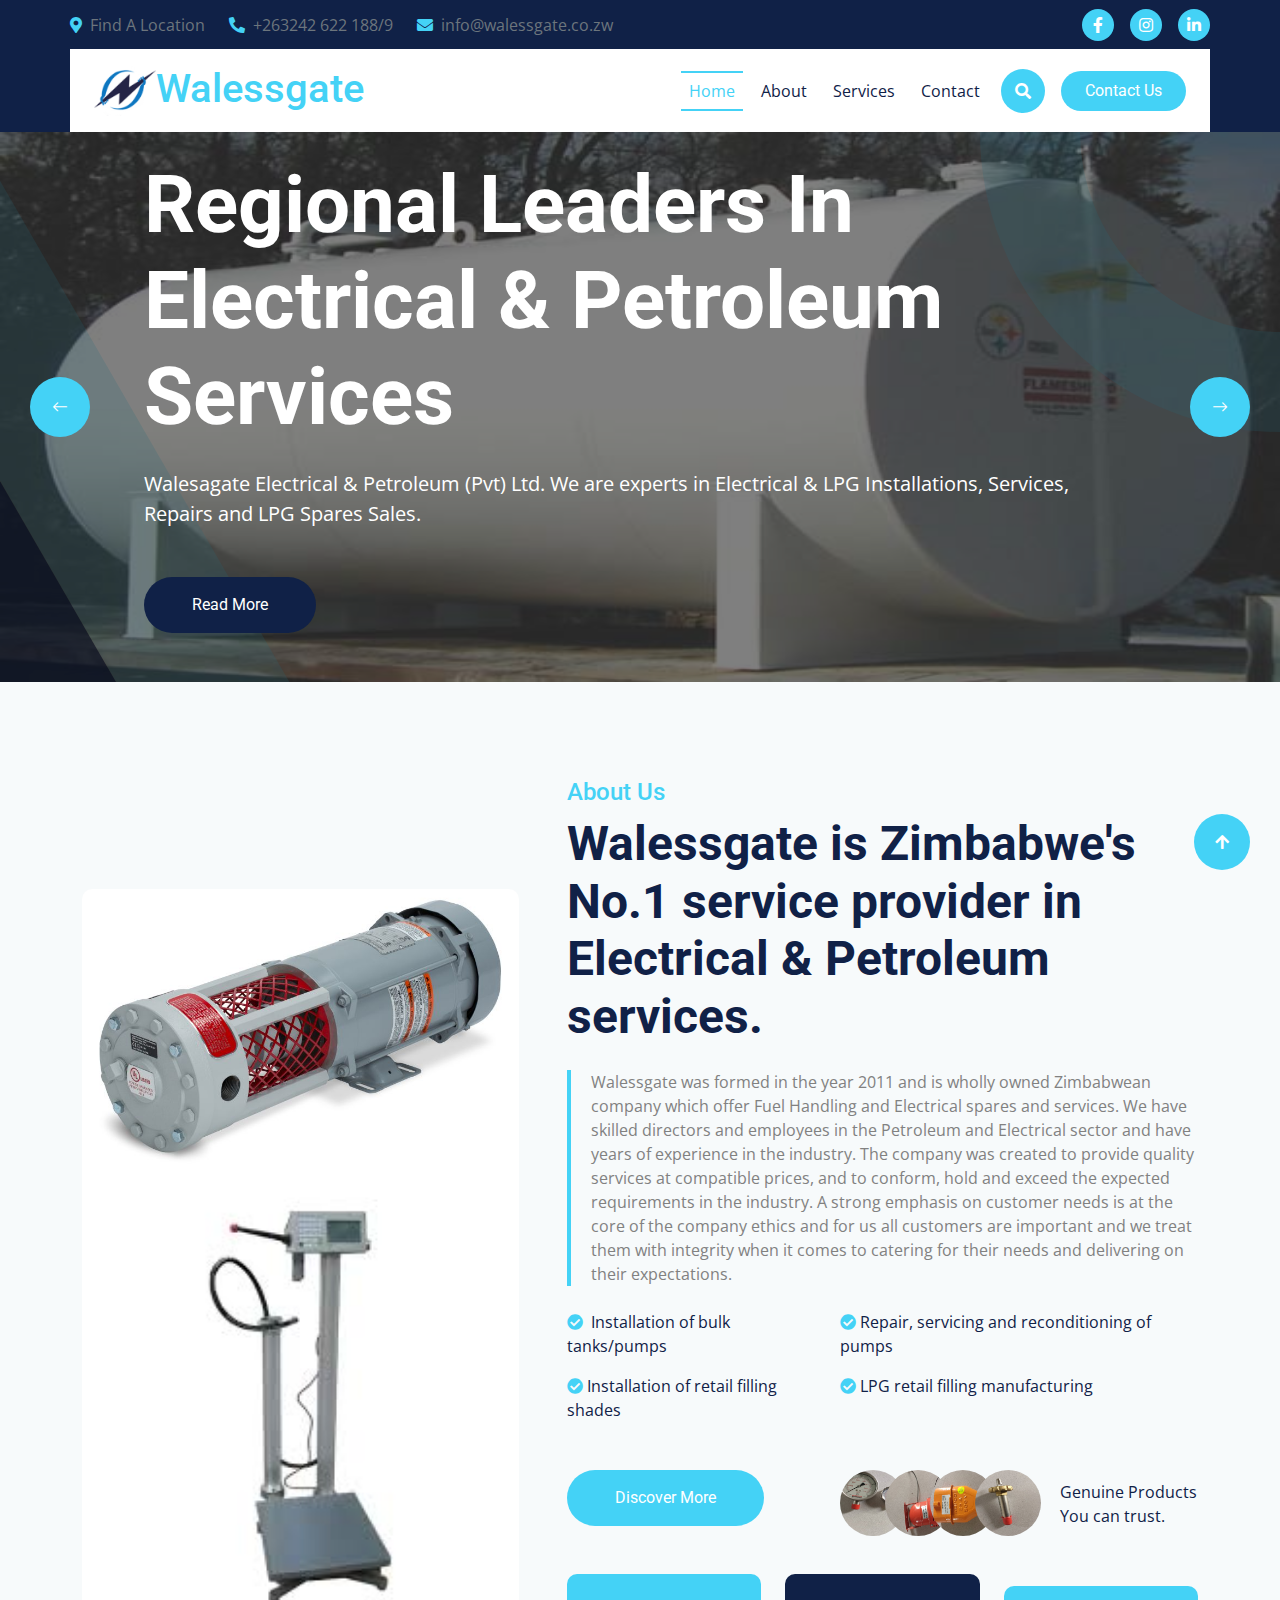
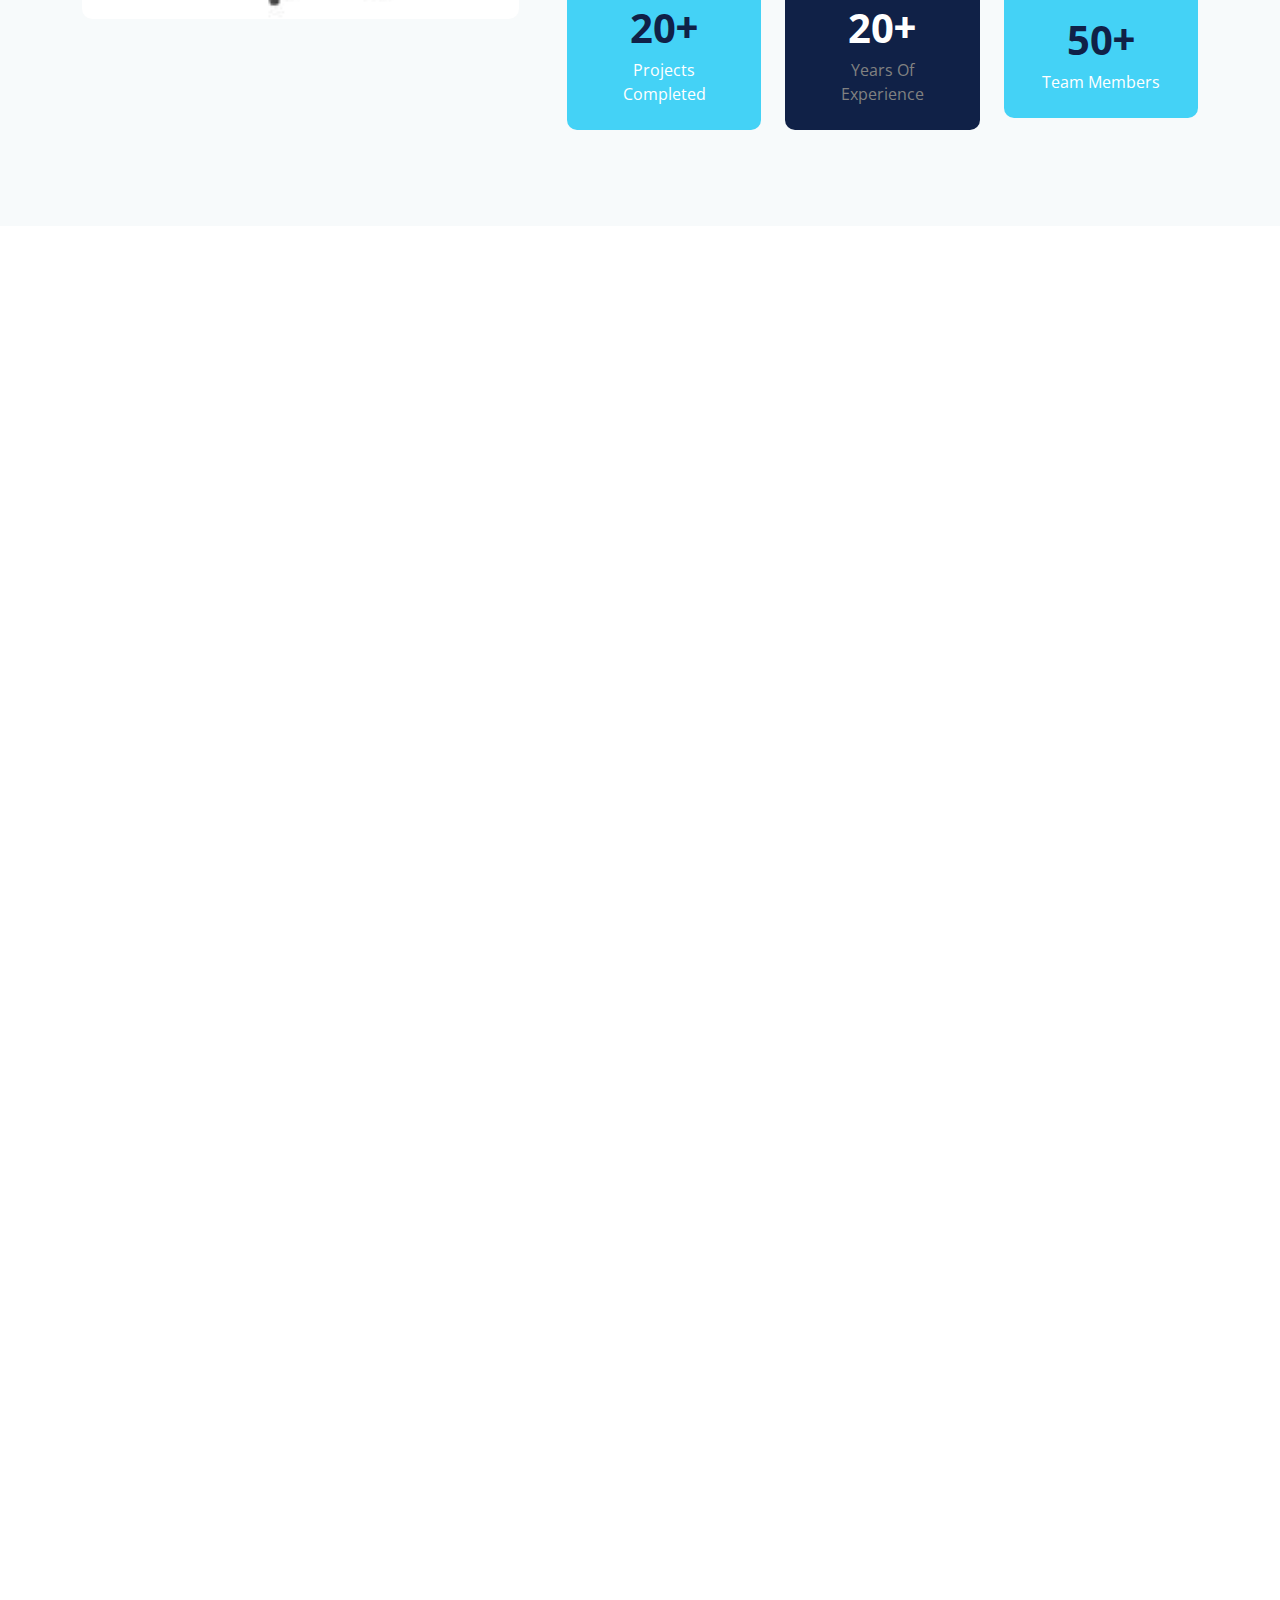
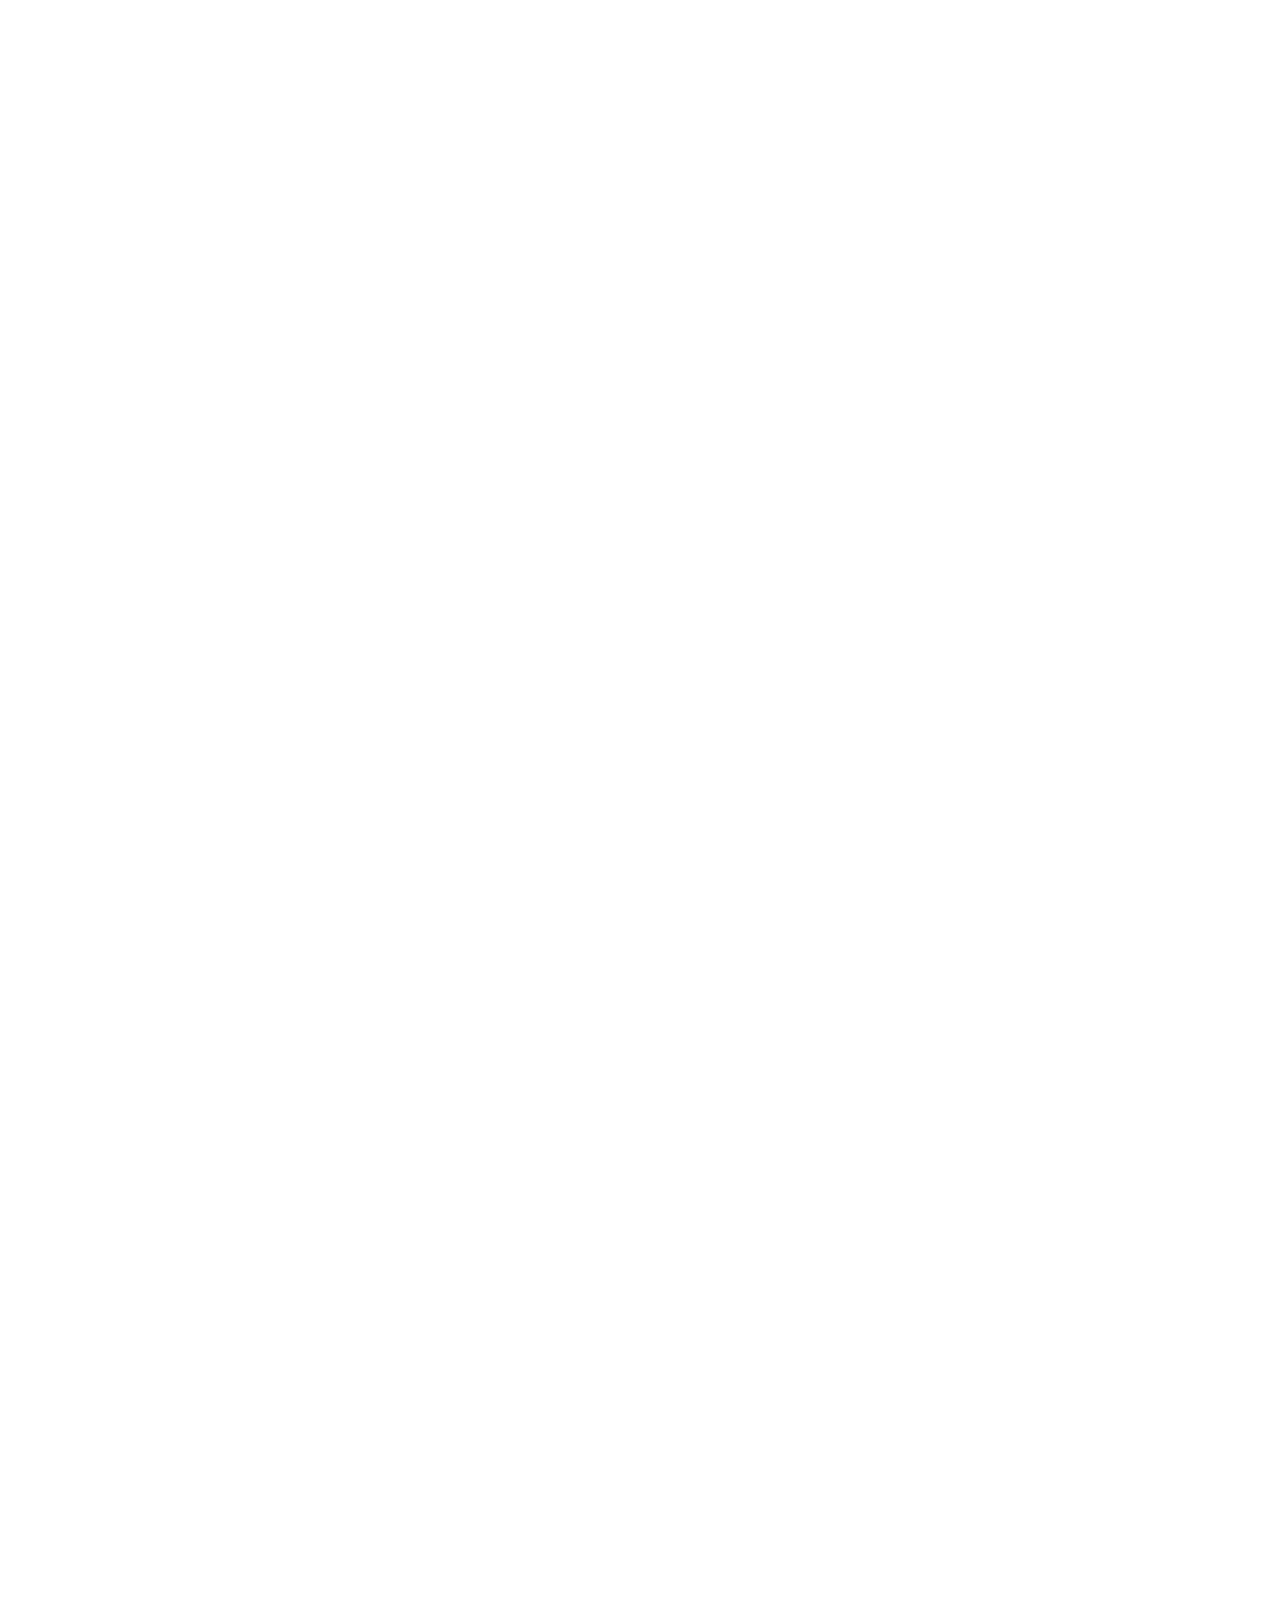
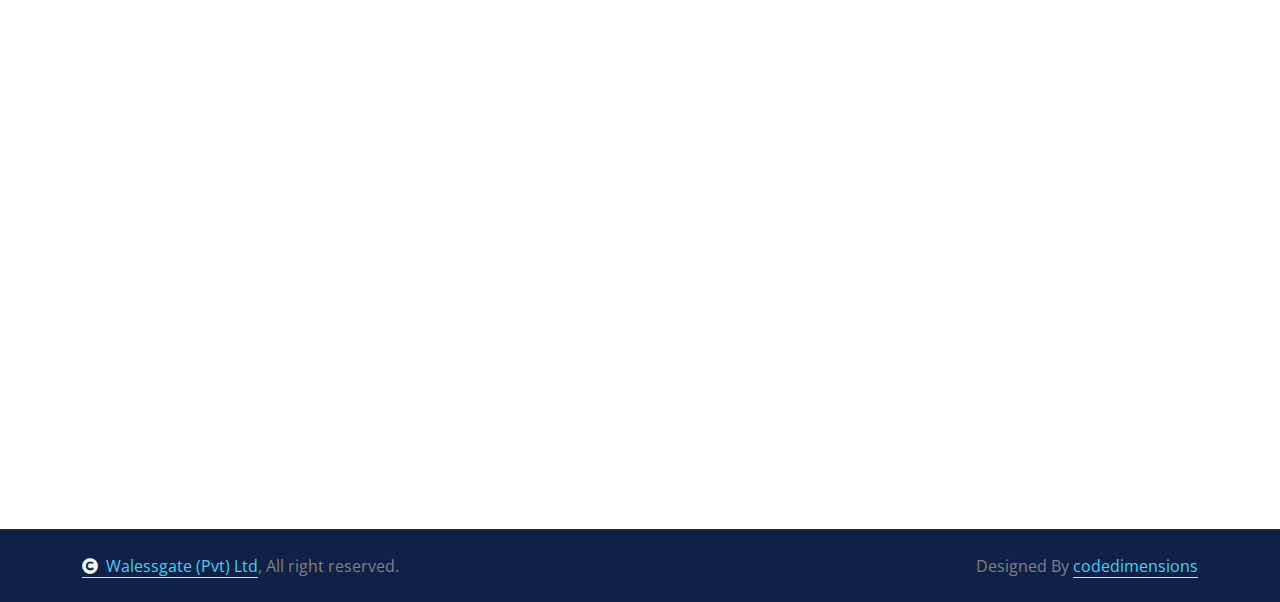
==== commit 544476a1: "Add files via upload" ====
--- a/index.html
+++ b/index.html
@@ -59,10 +59,10 @@
                     </div>
                     <div class="col-lg-4 text-center text-lg-end">
                         <div class="d-flex align-items-center justify-content-end">
-                            <a href="#" class="btn btn-primary btn-square rounded-circle nav-fill me-3"><i class="fab fa-facebook-f text-white"></i></a>
-                            <a href="#" class="btn btn-primary btn-square rounded-circle nav-fill me-3"><i class="fab fa-twitter text-white"></i></a>
-                            <a href="#" class="btn btn-primary btn-square rounded-circle nav-fill me-3"><i class="fab fa-instagram text-white"></i></a>
-                            <a href="#" class="btn btn-primary btn-square rounded-circle nav-fill me-0"><i class="fab fa-linkedin-in text-white"></i></a>
+                            <a href="https://www.facebook.com/61568272343453/?modal=focused_switcher_dialog" class="btn btn-primary btn-square rounded-circle nav-fill me-3"><i class="fab fa-facebook-f text-white"></i></a>
+                           
+                            <a href="https://www.instagram.com/walesgate2024/#" class="btn btn-primary btn-square rounded-circle nav-fill me-3"><i class="fab fa-instagram text-white"></i></a>
+                            <a href="www.linkedin.com/in/walessgate-electrical-petroleum-a98492336" class="btn btn-primary btn-square rounded-circle nav-fill me-0"><i class="fab fa-linkedin-in text-white"></i></a>
                         </div>
                     </div>
                 </div>
@@ -175,7 +175,7 @@
                 <div class="row g-5 align-items-center">
                     <div class="col-lg-6 col-xl-5 wow fadeInLeft" data-wow-delay="0.1s">
                         <div class="about-img">
-                            <img src="img/about-3.webp" class="img-fluid w-100 rounded-top bg-white" alt="Image">
+                            <img src="img/about-3.jpg" class="img-fluid w-100 rounded-top bg-white" alt="Image">
                             <img src="img/about-2.jpg" class="img-fluid w-100 rounded-bottom" alt="Image">
                         </div>
                     </div>
@@ -203,11 +203,11 @@
                                 <div class="about-customer d-flex position-relative">
                                     <img src="img/customer-img-1.jpg" class="img-fluid btn-xl-square position-absolute" style="left: 0; top: 0;"  alt="Image">
                                     <img src="img/customer-img-2.jpg" class="img-fluid btn-xl-square position-absolute" style="left: 45px; top: 0;" alt="Image">
-                                    <img src="img/customer-img-3.webp" class="img-fluid btn-xl-square position-absolute" style="left: 90px; top: 0;" alt="Image">
-                                    <img src="img/customer-img-1.jpg" class="img-fluid btn-xl-square position-absolute" style="left: 135px; top: 0;" alt="Image">
+                                    <img src="img/customer-img-3.jpg" class="img-fluid btn-xl-square position-absolute" style="left: 90px; top: 0;" alt="Image">
+                                    <img src="img/customer-img-4.jpg" class="img-fluid btn-xl-square position-absolute" style="left: 135px; top: 0;" alt="Image">
                                     <div class="position-absolute text-dark" style="left: 220px; top: 10px;">
-                                        <p class="mb-0">1m+ Trusted</p>
-                                        <p class="mb-0">Regional Customers</p>
+                                        <p class="mb-0">Genuine Products</p>
+                                        <p class="mb-0">You can trust.</p>
                                     </div>
                                 </div>
                             </div>
@@ -265,7 +265,7 @@
                     <div class="col-md-6 col-lg-4 col-xl-3 wow fadeInUp" data-wow-delay="0.1s">
                         <div class="service-item bg-light rounded">
                             <div class="service-img">
-                                <img src="img/service-1.avif" class="img-fluid w-100 rounded-top" alt="">
+                                <img src="img/service-1.png" class="img-fluid w-100 rounded-top" alt="">
                             </div>
                             <div class="service-content text-center p-4">
                                 <div class="service-content-inner">
@@ -292,28 +292,6 @@
                             </div>
                         </div>
                     </div>
-                    <div class="col-md-6 col-lg-4 col-xl-3 wow fadeInUp" data-wow-delay="0.3s">
-                        <div class="service-item bg-light rounded">
-                            <div class="service-img">
-                                <img src="img/service-2.jpg" class="img-fluid w-100 rounded-top" alt="">
-                            </div>
-                            <div class="service-content text-center p-4">
-                                <div class="service-content-inner">
-                                    <a href="#" class="h4 mb-4 d-inline-flex text-start"><img src="img/logo.png" class="img-fluid w-40" alt="Image" style="height:50px">Repair & Services</a>
-                                    <p class="mb-4"><ul>
-                                        •	installations of pumps and tanks
-                                        •	repairing, servicing and reconditioning of pumps
-                                        •	cleaning of tanks
-                                        •	calibration of Bulk tanks and pumps
-                                        •	hose repair and replacement
-
-                                    </ul>
-                                    </p>
-                                    <a class="btn btn-light rounded-pill py-2 px-4" href="service.html">Read More</a>
-                                </div>
-                            </div>
-                        </div>
-                    </div>
                     <div class="col-md-6 col-lg-4 col-xl-3 wow fadeInUp" data-wow-delay="0.5s">
                         <div class="service-item bg-light rounded">
                             <div class="service-img">
@@ -338,10 +316,11 @@
                             </div>
                         </div>
                     </div>
+                    
                     <div class="col-md-6 col-lg-4 col-xl-3 wow fadeInUp" data-wow-delay="0.7s">
                         <div class="service-item bg-light rounded">
                             <div class="service-img">
-                                <img src="img/service-3.png" class="img-fluid w-100 rounded-top" alt="">
+                                <img src="img/service-3.jpg" class="img-fluid w-100 rounded-top" alt="">
                             </div>
                             <div class="service-content text-center p-4">
                                 <div class="service-content-inner">
@@ -368,6 +347,29 @@
                             </div>
                         </div>
                     </div>
+                    <div class="col-md-6 col-lg-4 col-xl-3 wow fadeInUp" data-wow-delay="0.3s">
+                        <div class="service-item bg-light rounded">
+                            <div class="service-img">
+                                <img src="img/service-5.jpg" class="img-fluid w-100 rounded-top" alt="">
+                            </div>
+                            <div class="service-content text-center p-4">
+                                <div class="service-content-inner">
+                                    <a href="#" class="h4 mb-4 d-inline-flex text-start"><img src="img/logo.png" class="img-fluid w-40" alt="Image" style="height:50px">Repair & Services</a>
+                                    <p class="mb-4"><ul>
+                                        •	installations of pumps and tanks
+                                        •	repairing, servicing and reconditioning of pumps
+                                        •	cleaning of tanks
+                                        •	calibration of Bulk tanks and pumps
+                                        •	hose repair and replacement
+
+                                    </ul>
+                                    </p>
+                                    <a class="btn btn-light rounded-pill py-2 px-4" href="service.html">Read More</a>
+                                </div>
+                            </div>
+                        </div>
+                    </div>
+                   
                     <div class="col-12">
                         <a class="btn btn-primary rounded-pill py-3 px-5 wow fadeInUp" data-wow-delay="0.1s" href="service.html">Services More</a>
                     </div>
@@ -456,19 +458,12 @@
                         <div class="team-item rounded">
                             <div class="team-img">
                                 <img src="img/team-1.jpeg" class="img-fluid w-100 rounded-top" alt="Image">
-                                <div class="team-icon">
-                                    <a class="btn btn-primary btn-sm-square text-white rounded-circle mb-3" href=""><i class="fas fa-share-alt"></i></a>
-                                    <div class="team-icon-share">
-                                        <a class="btn btn-primary btn-sm-square text-white rounded-circle mb-3" href=""><i class="fab fa-facebook-f"></i></a>
-                                        <a class="btn btn-primary btn-sm-square text-white rounded-circle mb-3" href=""><i class="fab fa-twitter"></i></a>
-                                        <a class="btn btn-primary btn-sm-square text-white rounded-circle mb-0" href=""><i class="fab fa-instagram"></i></a>
-                                    </div>
-                                </div>
+                               
                             </div>
                             <div class="team-content bg-dark text-center rounded-bottom p-4">
                                 <div class="team-content-inner rounded-bottom">
-                                    <h4 class="text-white">Matthew Doe</h4>
-                                    <p class="text-muted mb-0">CEO & Founder</p>
+                                    <h4 class="text-white">I. MAPFUMO</h4>
+                                    <p class="text-muted mb-0">DIRECTOR-HEAD TECHNICAL</p>
                                 </div>
                             </div>
                         </div>
@@ -477,19 +472,12 @@
                         <div class="team-item rounded">
                             <div class="team-img">
                                 <img src="img/team-1.jpeg" class="img-fluid w-100 rounded-top" alt="Image">
-                                <div class="team-icon">
-                                    <a class="btn btn-primary btn-sm-square text-white rounded-circle mb-3" href=""><i class="fas fa-share-alt"></i></a>
-                                    <div class="team-icon-share">
-                                        <a class="btn btn-primary btn-sm-square text-white rounded-circle mb-3" href=""><i class="fab fa-facebook-f"></i></a>
-                                        <a class="btn btn-primary btn-sm-square text-white rounded-circle mb-3" href=""><i class="fab fa-twitter"></i></a>
-                                        <a class="btn btn-primary btn-sm-square text-white rounded-circle mb-0" href=""><i class="fab fa-instagram"></i></a>
-                                    </div>
-                                </div>
+                                
                             </div>
                             <div class="team-content bg-dark text-center rounded-bottom p-4">
                                 <div class="team-content-inner rounded-bottom">
-                                    <h4 class="text-white">Mark Doe</h4>
-                                    <p class="text-muted mb-0">HR Executive</p>
+                                    <h4 class="text-white">F. MUTSETA</h4>
+                                    <p class="text-muted mb-0">DIRECTOR</p>
                                 </div>
                             </div>
                         </div>
@@ -497,20 +485,12 @@
                     <div class="col-sm-6 col-md-6 col-lg-4 col-xl-3 wow fadeInUp" data-wow-delay="0.5s">
                         <div class="team-item rounded">
                             <div class="team-img">
-                                <img src="img/team-1.jpeg" class="img-fluid w-100 rounded-top" alt="Image">
-                                <div class="team-icon">
-                                    <a class="btn btn-primary btn-sm-square text-white rounded-circle mb-3" href=""><i class="fas fa-share-alt"></i></a>
-                                    <div class="team-icon-share">
-                                        <a class="btn btn-primary btn-sm-square text-white rounded-circle mb-3" href=""><i class="fab fa-facebook-f"></i></a>
-                                        <a class="btn btn-primary btn-sm-square text-white rounded-circle mb-3" href=""><i class="fab fa-twitter"></i></a>
-                                        <a class="btn btn-primary btn-sm-square text-white rounded-circle mb-0" href=""><i class="fab fa-instagram"></i></a>
-                                    </div>
-                                </div>
+                                <img src="img/mutundu.jpg" class="img-fluid w-100 rounded-top" alt="Image">
                             </div>
                             <div class="team-content bg-dark text-center rounded-bottom p-4">
                                 <div class="team-content-inner rounded-bottom">
-                                    <h4 class="text-white">Jane Doe</h4>
-                                    <p class="text-muted mb-0">Managing Director</p>
+                                    <h4 class="text-white">A. MUTUNDU</h4>
+                                    <p class="text-muted mb-0">SALES & MARKETING</p>
                                 </div>
                             </div>
                         </div>
@@ -518,20 +498,13 @@
                     <div class="col-sm-6 col-md-6 col-lg-4 col-xl-3 wow fadeInUp" data-wow-delay="0.7s">
                         <div class="team-item rounded">
                             <div class="team-img">
-                                <img src="img/team-1.jpeg" class="img-fluid w-100 rounded-top" alt="Image">
-                                <div class="team-icon">
-                                    <a class="btn btn-primary btn-sm-square text-white rounded-circle mb-3" href=""><i class="fas fa-share-alt"></i></a>
-                                    <div class="team-icon-share">
-                                        <a class="btn btn-primary btn-sm-square text-white rounded-circle mb-3" href=""><i class="fab fa-facebook-f"></i></a>
-                                        <a class="btn btn-primary btn-sm-square text-white rounded-circle mb-3" href=""><i class="fab fa-twitter"></i></a>
-                                        <a class="btn btn-primary btn-sm-square text-white rounded-circle mb-0" href=""><i class="fab fa-instagram"></i></a>
-                                    </div>
-                                </div>
+                                <img src="img/Tsitsi.jpg" class="img-fluid w-100 rounded-top" alt="Image">
+                                
                             </div>
                             <div class="team-content bg-dark text-center rounded-bottom p-4">
                                 <div class="team-content-inner rounded-bottom">
-                                    <h4 class="text-white">John Doe</h4>
-                                    <p class="text-muted mb-0">Head of Sales</p>
+                                    <h4 class="text-white">T. CHIDAKWA</h4>
+                                    <p class="text-muted mb-0">ADMINISTRATOR</p>
                                 </div>
                             </div>
                         </div>
@@ -576,10 +549,10 @@
                             <a href=""><i class="fas fa-phone me-2"></i> +263242 622 188</a>
                             <a href="" class="mb-3"><i class="fas fa-print me-2"></i> +263772 692 448</a>
                             <div class="d-flex align-items-center">
-                                <a class="btn btn-light btn-md-square me-2" href=""><i class="fab fa-facebook-f"></i></a>
-                                <a class="btn btn-light btn-md-square me-2" href=""><i class="fab fa-twitter"></i></a>
-                                <a class="btn btn-light btn-md-square me-2" href=""><i class="fab fa-instagram"></i></a>
-                                <a class="btn btn-light btn-md-square me-0" href=""><i class="fab fa-linkedin-in"></i></a>
+                                <a class="btn btn-light btn-md-square me-2" href="https://www.facebook.com/61568272343453/?modal=focused_switcher_dialog"><i class="fab fa-facebook-f"></i></a>
+                               
+                                <a class="btn btn-light btn-md-square me-2" href="https://www.instagram.com/walesgate2024/#"><i class="fab fa-instagram"></i></a>
+                                <a class="btn btn-light btn-md-square me-0" href="www.linkedin.com/in/walessgate-electrical-petroleum-a98492336"><i class="fab fa-linkedin-in"></i></a>
                             </div>
                         </div>
                     </div>
